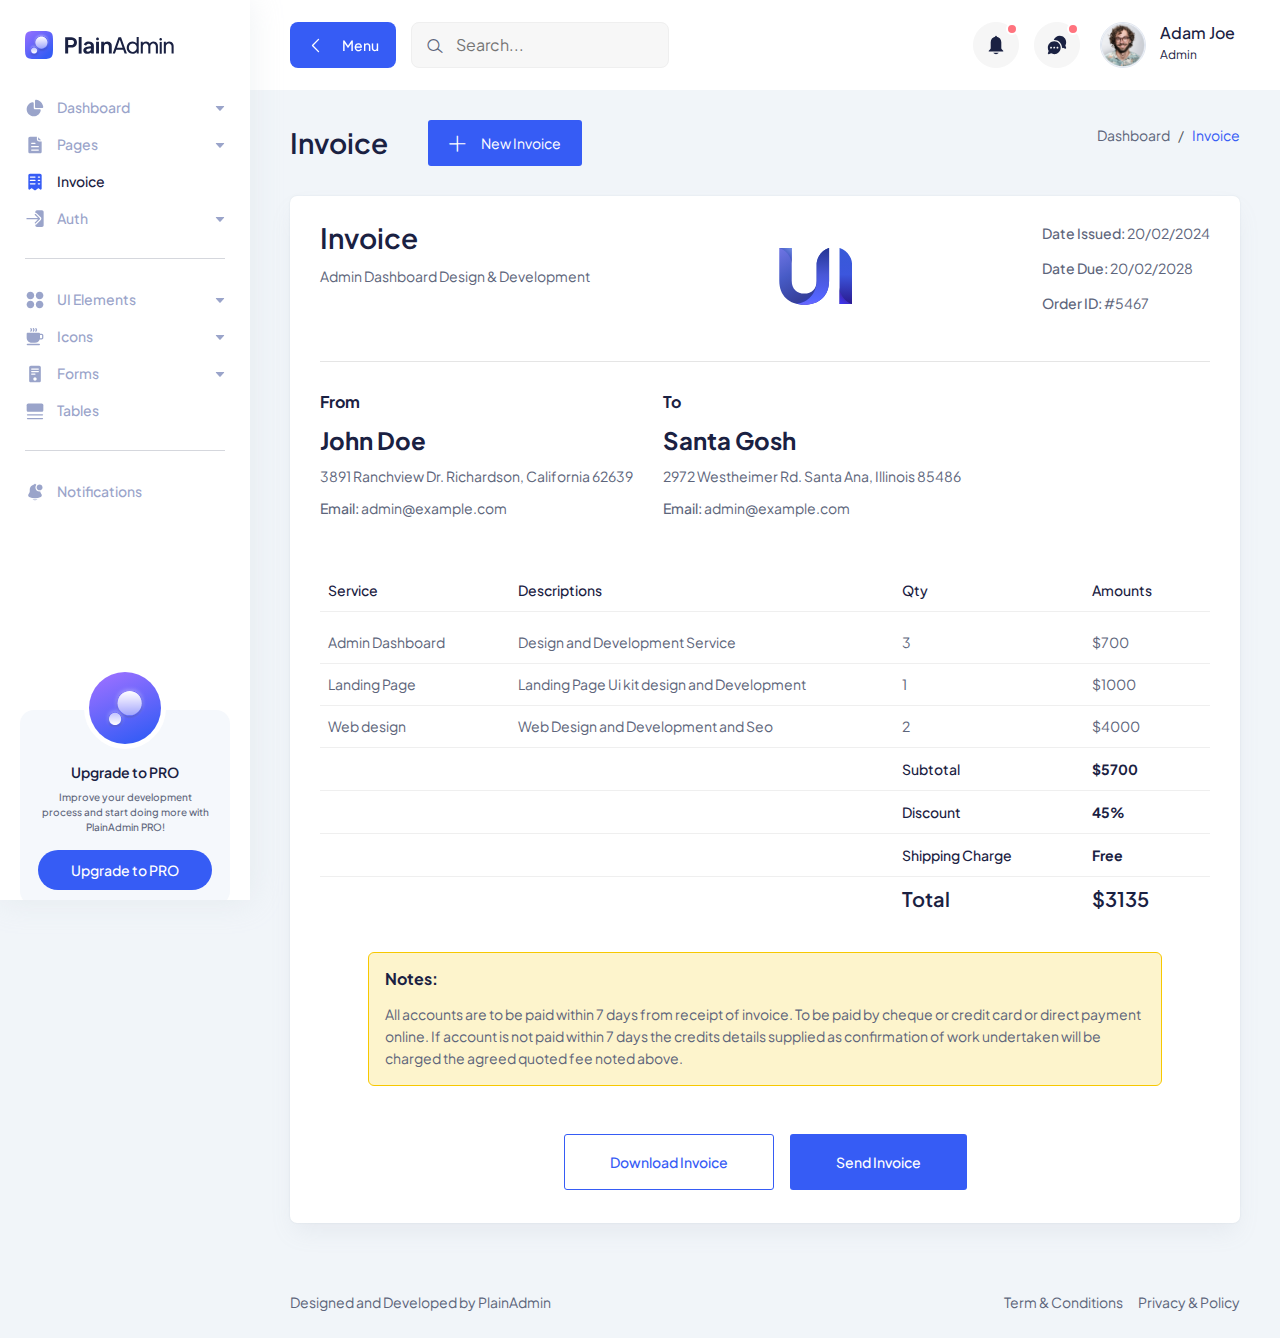
==== inventory.html @ 4f3854a9 "mainMenu" ====
<!DOCTYPE html>
<html lang="en">
  <head>
    <meta charset="UTF-8" />
    <meta http-equiv="X-UA-Compatible" content="IE=edge" />
    <meta name="viewport" content="width=device-width, initial-scale=1.0" />
    <link rel="shortcut icon" href="assets/images/favicon.svg" type="image/x-icon" />
    <title>Inventory</title>

    <!-- ========== All CSS files linkup ========= -->
    <link rel="stylesheet" href="assets/css/bootstrap.min.css" />
    <link rel="stylesheet" href="assets/css/lineicons.css" />
    <link rel="stylesheet" href="assets/css/materialdesignicons.min.css" />
    <link rel="stylesheet" href="assets/css/fullcalendar.css" />
    <link rel="stylesheet" href="assets/css/main.css" />
  </head>
  <body>
    <!-- ======== Preloader =========== -->
    <div id="preloader">
      <div class="spinner"></div>
    </div>
    <!-- ======== Preloader =========== -->

    <!-- ======== sidebar-nav start =========== -->
    <aside class="sidebar-nav-wrapper">
      <div class="navbar-logo">
        <a href="index.html">
          <img src="assets/images/logo/logo.svg" alt="logo" />
        </a>
      </div>
      <nav class="sidebar-nav">
        <ul>
          <li class="nav-item nav-item-has-children">
            <a
              href="#0"
              class="collapsed"
              data-bs-toggle="collapse"
              data-bs-target="#ddmenu_1"
              aria-controls="ddmenu_1"
              aria-expanded="false"
              aria-label="Toggle navigation"
            >
              <span class="icon">
                <svg width="20" height="20" viewBox="0 0 20 20" fill="none" xmlns="http://www.w3.org/2000/svg">
                  <path
                    d="M8.74999 18.3333C12.2376 18.3333 15.1364 15.8128 15.7244 12.4941C15.8448 11.8143 15.2737 11.25 14.5833 11.25H9.99999C9.30966 11.25 8.74999 10.6903 8.74999 10V5.41666C8.74999 4.7263 8.18563 4.15512 7.50586 4.27556C4.18711 4.86357 1.66666 7.76243 1.66666 11.25C1.66666 15.162 4.83797 18.3333 8.74999 18.3333Z" />
                  <path
                    d="M17.0833 10C17.7737 10 18.3432 9.43708 18.2408 8.75433C17.7005 5.14918 14.8508 2.29947 11.2457 1.75912C10.5629 1.6568 10 2.2263 10 2.91665V9.16666C10 9.62691 10.3731 10 10.8333 10H17.0833Z" />
                </svg>
              </span>
              <span class="text">Dashboard</span>
            </a>
            <ul id="ddmenu_1" class="collapse dropdown-nav">
              <li>
                <a href="index.html"> eCommerce </a>
              </li>
            </ul>
          </li>
          <li class="nav-item nav-item-has-children">
            <a
              href="#0"
              class="collapsed"
              data-bs-toggle="collapse"
              data-bs-target="#ddmenu_2"
              aria-controls="ddmenu_2"
              aria-expanded="false"
              aria-label="Toggle navigation"
            >
              <span class="icon">
                <svg width="20" height="20" viewBox="0 0 20 20" fill="none" xmlns="http://www.w3.org/2000/svg">
                  <path
                    d="M11.8097 1.66667C11.8315 1.66667 11.8533 1.6671 11.875 1.66796V4.16667C11.875 5.43232 12.901 6.45834 14.1667 6.45834H16.6654C16.6663 6.48007 16.6667 6.50186 16.6667 6.5237V16.6667C16.6667 17.5872 15.9205 18.3333 15 18.3333H5.00001C4.07954 18.3333 3.33334 17.5872 3.33334 16.6667V3.33334C3.33334 2.41286 4.07954 1.66667 5.00001 1.66667H11.8097ZM6.66668 7.70834C6.3215 7.70834 6.04168 7.98816 6.04168 8.33334C6.04168 8.67851 6.3215 8.95834 6.66668 8.95834H10C10.3452 8.95834 10.625 8.67851 10.625 8.33334C10.625 7.98816 10.3452 7.70834 10 7.70834H6.66668ZM6.04168 11.6667C6.04168 12.0118 6.3215 12.2917 6.66668 12.2917H13.3333C13.6785 12.2917 13.9583 12.0118 13.9583 11.6667C13.9583 11.3215 13.6785 11.0417 13.3333 11.0417H6.66668C6.3215 11.0417 6.04168 11.3215 6.04168 11.6667ZM6.66668 14.375C6.3215 14.375 6.04168 14.6548 6.04168 15C6.04168 15.3452 6.3215 15.625 6.66668 15.625H13.3333C13.6785 15.625 13.9583 15.3452 13.9583 15C13.9583 14.6548 13.6785 14.375 13.3333 14.375H6.66668Z" />
                  <path
                    d="M13.125 2.29167L16.0417 5.20834H14.1667C13.5913 5.20834 13.125 4.74197 13.125 4.16667V2.29167Z" />
                </svg>
              </span>
              <span class="text">Pages</span>
            </a>
            <ul id="ddmenu_2" class="collapse dropdown-nav">
              <li>
                <a href="settings.html"> Settings </a>
              </li>
              <li>
                <a href="blank-page.html"> Blank Page </a>
              </li>
            </ul>
          </li>
          <li class="nav-item active">
            <a href="invoice.html">
              <span class="icon">
                <svg width="20" height="20" viewBox="0 0 20 20" fill="none" xmlns="http://www.w3.org/2000/svg">
                  <path
                    d="M3.33334 3.35442C3.33334 2.4223 4.07954 1.66666 5.00001 1.66666H15C15.9205 1.66666 16.6667 2.4223 16.6667 3.35442V16.8565C16.6667 17.5519 15.8827 17.9489 15.3333 17.5317L13.8333 16.3924C13.537 16.1673 13.1297 16.1673 12.8333 16.3924L10.5 18.1646C10.2037 18.3896 9.79634 18.3896 9.50001 18.1646L7.16668 16.3924C6.87038 16.1673 6.46298 16.1673 6.16668 16.3924L4.66668 17.5317C4.11731 17.9489 3.33334 17.5519 3.33334 16.8565V3.35442ZM4.79168 5.04218C4.79168 5.39173 5.0715 5.6751 5.41668 5.6751H10C10.3452 5.6751 10.625 5.39173 10.625 5.04218C10.625 4.69264 10.3452 4.40927 10 4.40927H5.41668C5.0715 4.40927 4.79168 4.69264 4.79168 5.04218ZM5.41668 7.7848C5.0715 7.7848 4.79168 8.06817 4.79168 8.41774C4.79168 8.76724 5.0715 9.05066 5.41668 9.05066H10C10.3452 9.05066 10.625 8.76724 10.625 8.41774C10.625 8.06817 10.3452 7.7848 10 7.7848H5.41668ZM4.79168 11.7932C4.79168 12.1428 5.0715 12.4262 5.41668 12.4262H10C10.3452 12.4262 10.625 12.1428 10.625 11.7932C10.625 11.4437 10.3452 11.1603 10 11.1603H5.41668C5.0715 11.1603 4.79168 11.4437 4.79168 11.7932ZM13.3333 4.40927C12.9882 4.40927 12.7083 4.69264 12.7083 5.04218C12.7083 5.39173 12.9882 5.6751 13.3333 5.6751H14.5833C14.9285 5.6751 15.2083 5.39173 15.2083 5.04218C15.2083 4.69264 14.9285 4.40927 14.5833 4.40927H13.3333ZM12.7083 8.41774C12.7083 8.76724 12.9882 9.05066 13.3333 9.05066H14.5833C14.9285 9.05066 15.2083 8.76724 15.2083 8.41774C15.2083 8.06817 14.9285 7.7848 14.5833 7.7848H13.3333C12.9882 7.7848 12.7083 8.06817 12.7083 8.41774ZM13.3333 11.1603C12.9882 11.1603 12.7083 11.4437 12.7083 11.7932C12.7083 12.1428 12.9882 12.4262 13.3333 12.4262H14.5833C14.9285 12.4262 15.2083 12.1428 15.2083 11.7932C15.2083 11.4437 14.9285 11.1603 14.5833 11.1603H13.3333Z" />
                </svg>
              </span>
              <span class="text">Invoice</span>
            </a>
          </li>
          <li class="nav-item nav-item-has-children">
            <a
              href="#0"
              class="collapsed"
              data-bs-toggle="collapse"
              data-bs-target="#ddmenu_3"
              aria-controls="ddmenu_3"
              aria-expanded="false"
              aria-label="Toggle navigation"
            >
              <span class="icon">
                <svg width="20" height="20" viewBox="0 0 20 20" fill="none" xmlns="http://www.w3.org/2000/svg">
                  <path
                    d="M14.9211 10.1294C15.1652 9.88534 15.1652 9.48967 14.9211 9.24559L10.7544 5.0789C10.5103 4.83482 10.1147 4.83482 9.87057 5.0789C9.62649 5.32297 9.62649 5.71871 9.87057 5.96278L12.9702 9.06251H1.97916C1.63398 9.06251 1.35416 9.34234 1.35416 9.68751C1.35416 10.0327 1.63398 10.3125 1.97916 10.3125H12.9702L9.87057 13.4123C9.62649 13.6563 9.62649 14.052 9.87057 14.2961C10.1147 14.5402 10.5103 14.5402 10.7544 14.2961L14.9211 10.1294Z" />
                  <path
                    d="M11.6383 15.18L15.805 11.0133C16.5373 10.2811 16.5373 9.09391 15.805 8.36166L11.6383 4.195C11.2722 3.82888 10.7923 3.64582 10.3125 3.64582V3.02082C10.3125 2.10035 11.0587 1.35416 11.9792 1.35416H16.9792C17.8997 1.35416 18.6458 2.10035 18.6458 3.02082V16.3542C18.6458 17.2747 17.8997 18.0208 16.9792 18.0208H11.9792C11.0587 18.0208 10.3125 17.2747 10.3125 16.3542V15.7292C10.7923 15.7292 11.2722 15.5461 11.6383 15.18Z" />
                </svg>
              </span>
              <span class="text">Auth</span>
            </a>
            <ul id="ddmenu_3" class="collapse dropdown-nav">
              <li>
                <a href="signin.html"> Sign In </a>
              </li>
              <li>
                <a href="signup.html"> Sign Up </a>
              </li>
            </ul>
          </li>
          <span class="divider">
            <hr />
          </span>
          <li class="nav-item nav-item-has-children">
            <a
              href="#0"
              class="collapsed"
              data-bs-toggle="collapse"
              data-bs-target="#ddmenu_4"
              aria-controls="ddmenu_4"
              aria-expanded="false"
              aria-label="Toggle navigation"
            >
              <span class="icon">
                <svg width="20" height="20" viewBox="0 0 20 20" fill="none" xmlns="http://www.w3.org/2000/svg">
                  <path
                    d="M1.66666 5.41669C1.66666 3.34562 3.34559 1.66669 5.41666 1.66669C7.48772 1.66669 9.16666 3.34562 9.16666 5.41669C9.16666 7.48775 7.48772 9.16669 5.41666 9.16669C3.34559 9.16669 1.66666 7.48775 1.66666 5.41669Z" />
                  <path
                    d="M1.66666 14.5834C1.66666 12.5123 3.34559 10.8334 5.41666 10.8334C7.48772 10.8334 9.16666 12.5123 9.16666 14.5834C9.16666 16.6545 7.48772 18.3334 5.41666 18.3334C3.34559 18.3334 1.66666 16.6545 1.66666 14.5834Z" />
                  <path
                    d="M10.8333 5.41669C10.8333 3.34562 12.5123 1.66669 14.5833 1.66669C16.6544 1.66669 18.3333 3.34562 18.3333 5.41669C18.3333 7.48775 16.6544 9.16669 14.5833 9.16669C12.5123 9.16669 10.8333 7.48775 10.8333 5.41669Z" />
                  <path
                    d="M10.8333 14.5834C10.8333 12.5123 12.5123 10.8334 14.5833 10.8334C16.6544 10.8334 18.3333 12.5123 18.3333 14.5834C18.3333 16.6545 16.6544 18.3334 14.5833 18.3334C12.5123 18.3334 10.8333 16.6545 10.8333 14.5834Z" />
                </svg>
              </span>
              <span class="text">UI Elements </span>
            </a>
            <ul id="ddmenu_4" class="collapse dropdown-nav">
              <li>
                <a href="alerts.html"> Alerts </a>
              </li>
              <li>
                <a href="buttons.html"> Buttons </a>
              </li>
              <li>
                <a href="cards.html"> Cards </a>
              </li>
              <li>
                <a href="typography.html"> Typography </a>
              </li>
            </ul>
          </li>
          <li class="nav-item nav-item-has-children">
            <a
              href="#0"
              class="collapsed"
              data-bs-toggle="collapse"
              data-bs-target="#ddmenu_55"
              aria-controls="ddmenu_55"
              aria-expanded="false"
              aria-label="Toggle navigation"
            >
              <span class="icon">
                <svg width="20" height="20" viewBox="0 0 20 20" fill="none" xmlns="http://www.w3.org/2000/svg">
                  <path
                    d="M5.48663 1.1466C5.77383 0.955131 6.16188 1.03274 6.35335 1.31994L6.87852 2.10769C7.20508 2.59755 7.20508 3.23571 6.87852 3.72556L6.35335 4.51331C6.16188 4.80052 5.77383 4.87813 5.48663 4.68666C5.19943 4.49519 5.12182 4.10715 5.31328 3.81994L5.83845 3.03219C5.88511 2.96221 5.88511 2.87105 5.83845 2.80106L5.31328 2.01331C5.12182 1.72611 5.19943 1.33806 5.48663 1.1466Z" />
                  <path
                    d="M2.49999 5.83331C2.03976 5.83331 1.66666 6.2064 1.66666 6.66665V10.8333C1.66666 13.5948 3.90523 15.8333 6.66666 15.8333H9.99999C12.1856 15.8333 14.0436 14.431 14.7235 12.4772C14.8134 12.4922 14.9058 12.5 15 12.5H16.6667C17.5872 12.5 18.3333 11.7538 18.3333 10.8333V8.33331C18.3333 7.41284 17.5872 6.66665 16.6667 6.66665H15C15 6.2064 14.6269 5.83331 14.1667 5.83331H2.49999ZM14.9829 11.2496C14.9942 11.1123 15 10.9735 15 10.8333V7.91665H16.6667C16.8967 7.91665 17.0833 8.10319 17.0833 8.33331V10.8333C17.0833 11.0634 16.8967 11.25 16.6667 11.25H15L14.9898 11.2498L14.9829 11.2496Z" />
                  <path
                    d="M8.85332 1.31994C8.6619 1.03274 8.27383 0.955131 7.98663 1.1466C7.69943 1.33806 7.62182 1.72611 7.81328 2.01331L8.33848 2.80106C8.38507 2.87105 8.38507 2.96221 8.33848 3.03219L7.81328 3.81994C7.62182 4.10715 7.69943 4.49519 7.98663 4.68666C8.27383 4.87813 8.6619 4.80052 8.85332 4.51331L9.37848 3.72556C9.70507 3.23571 9.70507 2.59755 9.37848 2.10769L8.85332 1.31994Z" />
                  <path
                    d="M10.4867 1.1466C10.7738 0.955131 11.1619 1.03274 11.3533 1.31994L11.8785 2.10769C12.2051 2.59755 12.2051 3.23571 11.8785 3.72556L11.3533 4.51331C11.1619 4.80052 10.7738 4.87813 10.4867 4.68666C10.1994 4.49519 10.1218 4.10715 10.3133 3.81994L10.8385 3.03219C10.8851 2.96221 10.8851 2.87105 10.8385 2.80106L10.3133 2.01331C10.1218 1.72611 10.1994 1.33806 10.4867 1.1466Z" />
                  <path
                    d="M2.49999 16.6667C2.03976 16.6667 1.66666 17.0398 1.66666 17.5C1.66666 17.9602 2.03976 18.3334 2.49999 18.3334H14.1667C14.6269 18.3334 15 17.9602 15 17.5C15 17.0398 14.6269 16.6667 14.1667 16.6667H2.49999Z" />
                </svg>
              </span>
              <span class="text">Icons</span>
            </a>
            <ul id="ddmenu_55" class="collapse dropdown-nav">
              <li>
                <a href="icons.html"> LineIcons </a>
              </li>
              <li>
                <a href="mdi-icons.html"> MDI Icons </a>
              </li>
            </ul>
          </li>
          <li class="nav-item nav-item-has-children">
            <a
              href="#0"
              class="collapsed"
              data-bs-toggle="collapse"
              data-bs-target="#ddmenu_5"
              aria-controls="ddmenu_5"
              aria-expanded="false"
              aria-label="Toggle navigation"
            >
              <span class="icon">
                <svg width="20" height="20" viewBox="0 0 20 20" fill="none" xmlns="http://www.w3.org/2000/svg">
                  <path
                    d="M4.16666 3.33335C4.16666 2.41288 4.91285 1.66669 5.83332 1.66669H14.1667C15.0872 1.66669 15.8333 2.41288 15.8333 3.33335V16.6667C15.8333 17.5872 15.0872 18.3334 14.1667 18.3334H5.83332C4.91285 18.3334 4.16666 17.5872 4.16666 16.6667V3.33335ZM6.04166 5.00002C6.04166 5.3452 6.32148 5.62502 6.66666 5.62502H13.3333C13.6785 5.62502 13.9583 5.3452 13.9583 5.00002C13.9583 4.65485 13.6785 4.37502 13.3333 4.37502H6.66666C6.32148 4.37502 6.04166 4.65485 6.04166 5.00002ZM6.66666 6.87502C6.32148 6.87502 6.04166 7.15485 6.04166 7.50002C6.04166 7.8452 6.32148 8.12502 6.66666 8.12502H13.3333C13.6785 8.12502 13.9583 7.8452 13.9583 7.50002C13.9583 7.15485 13.6785 6.87502 13.3333 6.87502H6.66666ZM6.04166 10C6.04166 10.3452 6.32148 10.625 6.66666 10.625H9.99999C10.3452 10.625 10.625 10.3452 10.625 10C10.625 9.65485 10.3452 9.37502 9.99999 9.37502H6.66666C6.32148 9.37502 6.04166 9.65485 6.04166 10ZM9.99999 16.6667C10.9205 16.6667 11.6667 15.9205 11.6667 15C11.6667 14.0795 10.9205 13.3334 9.99999 13.3334C9.07949 13.3334 8.33332 14.0795 8.33332 15C8.33332 15.9205 9.07949 16.6667 9.99999 16.6667Z" />
                </svg>
              </span>
              <span class="text"> Forms </span>
            </a>
            <ul id="ddmenu_5" class="collapse dropdown-nav">
              <li>
                <a href="form-elements.html"> Form Elements </a>
              </li>
            </ul>
          </li>
          <li class="nav-item">
            <a href="tables.html">
              <span class="icon">
                <svg width="20" height="20" viewBox="0 0 20 20" fill="none" xmlns="http://www.w3.org/2000/svg">
                  <path
                    d="M1.66666 4.16667C1.66666 3.24619 2.41285 2.5 3.33332 2.5H16.6667C17.5872 2.5 18.3333 3.24619 18.3333 4.16667V9.16667C18.3333 10.0872 17.5872 10.8333 16.6667 10.8333H3.33332C2.41285 10.8333 1.66666 10.0872 1.66666 9.16667V4.16667Z" />
                  <path
                    d="M1.875 13.75C1.875 13.4048 2.15483 13.125 2.5 13.125H17.5C17.8452 13.125 18.125 13.4048 18.125 13.75C18.125 14.0952 17.8452 14.375 17.5 14.375H2.5C2.15483 14.375 1.875 14.0952 1.875 13.75Z" />
                  <path
                    d="M2.5 16.875C2.15483 16.875 1.875 17.1548 1.875 17.5C1.875 17.8452 2.15483 18.125 2.5 18.125H17.5C17.8452 18.125 18.125 17.8452 18.125 17.5C18.125 17.1548 17.8452 16.875 17.5 16.875H2.5Z" />
                </svg>
              </span>
              <span class="text">Tables</span>
            </a>
          </li>
          <span class="divider"><hr /></span>

          <li class="nav-item">
            <a href="notification.html">
              <span class="icon">
                <svg width="20" height="20" viewBox="0 0 20 20" fill="none" xmlns="http://www.w3.org/2000/svg">
                  <path
                    d="M10.8333 2.50008C10.8333 2.03984 10.4602 1.66675 9.99999 1.66675C9.53975 1.66675 9.16666 2.03984 9.16666 2.50008C9.16666 2.96032 9.53975 3.33341 9.99999 3.33341C10.4602 3.33341 10.8333 2.96032 10.8333 2.50008Z" />
                  <path
                    d="M17.5 5.41673C17.5 7.02756 16.1942 8.33339 14.5833 8.33339C12.9725 8.33339 11.6667 7.02756 11.6667 5.41673C11.6667 3.80589 12.9725 2.50006 14.5833 2.50006C16.1942 2.50006 17.5 3.80589 17.5 5.41673Z" />
                  <path
                    d="M11.4272 2.69637C10.9734 2.56848 10.4947 2.50006 10 2.50006C7.10054 2.50006 4.75003 4.85057 4.75003 7.75006V9.20873C4.75003 9.72814 4.62082 10.2393 4.37404 10.6963L3.36705 12.5611C2.89938 13.4272 3.26806 14.5081 4.16749 14.9078C7.88074 16.5581 12.1193 16.5581 15.8326 14.9078C16.732 14.5081 17.1007 13.4272 16.633 12.5611L15.626 10.6963C15.43 10.3333 15.3081 9.93606 15.2663 9.52773C15.0441 9.56431 14.8159 9.58339 14.5833 9.58339C12.2822 9.58339 10.4167 7.71791 10.4167 5.41673C10.4167 4.37705 10.7975 3.42631 11.4272 2.69637Z" />
                  <path
                    d="M7.48901 17.1925C8.10004 17.8918 8.99841 18.3335 10 18.3335C11.0016 18.3335 11.9 17.8918 12.511 17.1925C10.8482 17.4634 9.15183 17.4634 7.48901 17.1925Z" />
                </svg>
              </span>
              <span class="text">Notifications</span>
            </a>
          </li>
        </ul>
      </nav>
      <div class="promo-box">
        <div class="promo-icon">
          <img class="mx-auto" src="./assets/images/logo/logo-icon-big.svg" alt="Logo">
        </div>
        <h3>Upgrade to PRO</h3>
        <p>Improve your development process and start doing more with PlainAdmin PRO!</p>
        <a href="https://plainadmin.com/pro" target="_blank" rel="nofollow" class="main-btn primary-btn btn-hover">
          Upgrade to PRO
        </a>
      </div>
    </aside>
    <div class="overlay"></div>
    <!-- ======== sidebar-nav end =========== -->

    <!-- ======== main-wrapper start =========== -->
    <main class="main-wrapper">
      <!-- ========== header start ========== -->
      <header class="header">
        <div class="container-fluid">
          <div class="row">
            <div class="col-lg-5 col-md-5 col-6">
              <div class="header-left d-flex align-items-center">
                <div class="menu-toggle-btn mr-15">
                  <button id="menu-toggle" class="main-btn primary-btn btn-hover">
                    <i class="lni lni-chevron-left me-2"></i> Menu
                  </button>
                </div>
                <div class="header-search d-none d-md-flex">
                  <form action="#">
                    <input type="text" placeholder="Search..." />
                    <button><i class="lni lni-search-alt"></i></button>
                  </form>
                </div>
              </div>
            </div>
            <div class="col-lg-7 col-md-7 col-6">
              <div class="header-right">
                <!-- notification start -->
                <div class="notification-box ml-15 d-none d-md-flex">
                  <button class="dropdown-toggle" type="button" id="notification" data-bs-toggle="dropdown"
                    aria-expanded="false">
                    <svg width="22" height="22" viewBox="0 0 22 22" fill="none" xmlns="http://www.w3.org/2000/svg">
                      <path
                        d="M11 20.1667C9.88317 20.1667 8.88718 19.63 8.23901 18.7917H13.761C13.113 19.63 12.1169 20.1667 11 20.1667Z"
                        fill="" />
                      <path
                        d="M10.1157 2.74999C10.1157 2.24374 10.5117 1.83333 11 1.83333C11.4883 1.83333 11.8842 2.24374 11.8842 2.74999V2.82604C14.3932 3.26245 16.3051 5.52474 16.3051 8.24999V14.287C16.3051 14.5301 16.3982 14.7633 16.564 14.9352L18.2029 16.6342C18.4814 16.9229 18.2842 17.4167 17.8903 17.4167H4.10961C3.71574 17.4167 3.5185 16.9229 3.797 16.6342L5.43589 14.9352C5.6017 14.7633 5.69485 14.5301 5.69485 14.287V8.24999C5.69485 5.52474 7.60672 3.26245 10.1157 2.82604V2.74999Z"
                        fill="" />
                    </svg>
                    <span></span>
                  </button>
                  <ul class="dropdown-menu dropdown-menu-end" aria-labelledby="notification">
                    <li>
                      <a href="#0">
                        <div class="image">
                          <img src="assets/images/lead/lead-6.png" alt="" />
                        </div>
                        <div class="content">
                          <h6>
                            John Doe
                            <span class="text-regular">
                              comment on a product.
                            </span>
                          </h6>
                          <p>
                            Lorem ipsum dolor sit amet, consect etur adipiscing
                            elit Vivamus tortor.
                          </p>
                          <span>10 mins ago</span>
                        </div>
                      </a>
                    </li>
                    <li>
                      <a href="#0">
                        <div class="image">
                          <img src="assets/images/lead/lead-1.png" alt="" />
                        </div>
                        <div class="content">
                          <h6>
                            Jonathon
                            <span class="text-regular">
                              like on a product.
                            </span>
                          </h6>
                          <p>
                            Lorem ipsum dolor sit amet, consect etur adipiscing
                            elit Vivamus tortor.
                          </p>
                          <span>10 mins ago</span>
                        </div>
                      </a>
                    </li>
                  </ul>
                </div>
                <!-- notification end -->
                <!-- message start -->
                <div class="header-message-box ml-15 d-none d-md-flex">
                  <button class="dropdown-toggle" type="button" id="message" data-bs-toggle="dropdown"
                    aria-expanded="false">
                    <svg width="22" height="22" viewBox="0 0 22 22" fill="none" xmlns="http://www.w3.org/2000/svg">
                      <path
                        d="M7.74866 5.97421C7.91444 5.96367 8.08162 5.95833 8.25005 5.95833C12.5532 5.95833 16.0417 9.4468 16.0417 13.75C16.0417 13.9184 16.0364 14.0856 16.0259 14.2514C16.3246 14.138 16.6127 14.003 16.8883 13.8482L19.2306 14.629C19.7858 14.8141 20.3141 14.2858 20.129 13.7306L19.3482 11.3882C19.8694 10.4604 20.1667 9.38996 20.1667 8.25C20.1667 4.70617 17.2939 1.83333 13.75 1.83333C11.0077 1.83333 8.66702 3.55376 7.74866 5.97421Z"
                        fill="" />
                      <path
                        d="M14.6667 13.75C14.6667 17.2938 11.7939 20.1667 8.25004 20.1667C7.11011 20.1667 6.03962 19.8694 5.11182 19.3482L2.76946 20.129C2.21421 20.3141 1.68597 19.7858 1.87105 19.2306L2.65184 16.8882C2.13062 15.9604 1.83338 14.89 1.83338 13.75C1.83338 10.2062 4.70622 7.33333 8.25004 7.33333C11.7939 7.33333 14.6667 10.2062 14.6667 13.75ZM5.95838 13.75C5.95838 13.2437 5.54797 12.8333 5.04171 12.8333C4.53545 12.8333 4.12504 13.2437 4.12504 13.75C4.12504 14.2563 4.53545 14.6667 5.04171 14.6667C5.54797 14.6667 5.95838 14.2563 5.95838 13.75ZM9.16671 13.75C9.16671 13.2437 8.7563 12.8333 8.25004 12.8333C7.74379 12.8333 7.33338 13.2437 7.33338 13.75C7.33338 14.2563 7.74379 14.6667 8.25004 14.6667C8.7563 14.6667 9.16671 14.2563 9.16671 13.75ZM11.4584 14.6667C11.9647 14.6667 12.375 14.2563 12.375 13.75C12.375 13.2437 11.9647 12.8333 11.4584 12.8333C10.9521 12.8333 10.5417 13.2437 10.5417 13.75C10.5417 14.2563 10.9521 14.6667 11.4584 14.6667Z"
                        fill="" />
                    </svg>
                    <span></span>
                  </button>
                  <ul class="dropdown-menu dropdown-menu-end" aria-labelledby="message">
                    <li>
                      <a href="#0">
                        <div class="image">
                          <img src="assets/images/lead/lead-5.png" alt="" />
                        </div>
                        <div class="content">
                          <h6>Jacob Jones</h6>
                          <p>Hey!I can across your profile and ...</p>
                          <span>10 mins ago</span>
                        </div>
                      </a>
                    </li>
                    <li>
                      <a href="#0">
                        <div class="image">
                          <img src="assets/images/lead/lead-3.png" alt="" />
                        </div>
                        <div class="content">
                          <h6>John Doe</h6>
                          <p>Would you mind please checking out</p>
                          <span>12 mins ago</span>
                        </div>
                      </a>
                    </li>
                    <li>
                      <a href="#0">
                        <div class="image">
                          <img src="assets/images/lead/lead-2.png" alt="" />
                        </div>
                        <div class="content">
                          <h6>Anee Lee</h6>
                          <p>Hey! are you available for freelance?</p>
                          <span>1h ago</span>
                        </div>
                      </a>
                    </li>
                  </ul>
                </div>
                <!-- message end -->
                <!-- profile start -->
                <div class="profile-box ml-15">
                  <button class="dropdown-toggle bg-transparent border-0" type="button" id="profile"
                    data-bs-toggle="dropdown" aria-expanded="false">
                    <div class="profile-info">
                      <div class="info">
                        <div class="image">
                          <img src="assets/images/profile/profile-image.png" alt="" />
                        </div>
                        <div>
                          <h6 class="fw-500">Adam Joe</h6>
                          <p>Admin</p>
                        </div>
                      </div>
                    </div>
                  </button>
                  <ul class="dropdown-menu dropdown-menu-end" aria-labelledby="profile">
                    <li>
                      <div class="author-info flex items-center !p-1">
                        <div class="image">
                          <img src="assets/images/profile/profile-image.png" alt="image">
                        </div>
                        <div class="content">
                          <h4 class="text-sm">Adam Joe</h4>
                          <a class="text-black/40 dark:text-white/40 hover:text-black dark:hover:text-white text-xs"
                            href="#">Email@gmail.com</a>
                        </div>
                      </div>
                    </li>
                    <li class="divider"></li>
                    <li>
                      <a href="#0">
                        <i class="lni lni-user"></i> View Profile
                      </a>
                    </li>
                    <li>
                      <a href="#0">
                        <i class="lni lni-alarm"></i> Notifications
                      </a>
                    </li>
                    <li>
                      <a href="#0"> <i class="lni lni-inbox"></i> Messages </a>
                    </li>
                    <li>
                      <a href="#0"> <i class="lni lni-cog"></i> Settings </a>
                    </li>
                    <li class="divider"></li>
                    <li>
                      <a href="#0"> <i class="lni lni-exit"></i> Sign Out </a>
                    </li>
                  </ul>
                </div>
                <!-- profile end -->
              </div>
            </div>
          </div>
        </div>
      </header>
      <!-- ========== header end ========== -->

      <!-- ========== section start ========== -->
      <section>
        <div class="container-fluid">
          <!-- ========== title-wrapper start ========== -->
          <div class="title-wrapper pt-30">
            <div class="row align-items-center">
              <div class="col-md-6">
                <div class="title d-flex align-items-center flex-wrap">
                  <h2 class="mr-40">Invoice</h2>
                  <a href="#0" class="main-btn primary-btn btn-hover btn-sm">
                    <i class="lni lni-plus mr-5"></i> New Invoice</a>
                </div>
              </div>
              <!-- end col -->
              <div class="col-md-6">
                <div class="breadcrumb-wrapper">
                  <nav aria-label="breadcrumb">
                    <ol class="breadcrumb">
                      <li class="breadcrumb-item">
                        <a href="#0">Dashboard</a>
                      </li>
                      <li class="breadcrumb-item active" aria-current="page">
                        Invoice
                      </li>
                    </ol>
                  </nav>
                </div>
              </div>
              <!-- end col -->
            </div>
            <!-- end row -->
          </div>
          <!-- ========== title-wrapper end ========== -->

          <!-- Invoice Wrapper Start -->
          <div class="invoice-wrapper">
            <div class="row">
              <div class="col-12">
                <div class="invoice-card card-style mb-30">
                  <div class="invoice-header">
                    <div class="invoice-for">
                      <h2 class="mb-10">Invoice</h2>
                      <p class="text-sm">
                        Admin Dashboard Design & Development
                      </p>
                    </div>
                    <div class="invoice-logo">
                      <img src="assets/images/invoice/uideck-logo.svg" alt="" />
                    </div>
                    <div class="invoice-date">
                      <p><span>Date Issued:</span> 20/02/2024</p>
                      <p><span>Date Due:</span> 20/02/2028</p>
                      <p><span>Order ID:</span> #5467</p>
                    </div>
                  </div>
                  <div class="invoice-address">
                    <div class="address-item">
                      <h5 class="text-bold">From</h5>
                      <h1>John Doe</h1>
                      <p class="text-sm">
                        3891 Ranchview Dr. Richardson, California 62639
                      </p>
                      <p class="text-sm">
                        <span class="text-medium">Email:</span>
                        admin@example.com
                      </p>
                    </div>
                    <div class="address-item">
                      <h5 class="text-bold">To</h5>
                      <h1>Santa Gosh</h1>
                      <p class="text-sm">
                        2972 Westheimer Rd. Santa Ana, Illinois 85486
                      </p>
                      <p class="text-sm">
                        <span class="text-medium">Email:</span>
                        admin@example.com
                      </p>
                    </div>
                  </div>
                  <div class="table-responsive">
                    <table class="invoice-table table">
                      <thead>
                        <tr>
                          <th class="service">
                            <h6 class="text-sm text-medium">Service</h6>
                          </th>
                          <th class="desc">
                            <h6 class="text-sm text-medium">Descriptions</h6>
                          </th>
                          <th class="qty">
                            <h6 class="text-sm text-medium">Qty</h6>
                          </th>
                          <th class="amount">
                            <h6 class="text-sm text-medium">Amounts</h6>
                          </th>
                        </tr>
                      </thead>
                      <tbody>
                        <tr>
                          <td>
                            <p class="text-sm">Admin Dashboard</p>
                          </td>
                          <td>
                            <p class="text-sm">
                              Design and Development Service
                            </p>
                          </td>
                          <td>
                            <p class="text-sm">3</p>
                          </td>
                          <td>
                            <p class="text-sm">$700</p>
                          </td>
                        </tr>
                        <tr>
                          <td>
                            <p class="text-sm">Landing Page</p>
                          </td>
                          <td>
                            <p class="text-sm">
                              Landing Page Ui kit design and Development
                            </p>
                          </td>
                          <td>
                            <p class="text-sm">1</p>
                          </td>
                          <td>
                            <p class="text-sm">$1000</p>
                          </td>
                        </tr>
                        <tr>
                          <td>
                            <p class="text-sm">Web design</p>
                          </td>
                          <td>
                            <p class="text-sm">
                              Web Design and Development and Seo
                            </p>
                          </td>
                          <td>
                            <p class="text-sm">2</p>
                          </td>
                          <td>
                            <p class="text-sm">$4000</p>
                          </td>
                        </tr>
                        <tr>
                          <td></td>
                          <td></td>
                          <td>
                            <h6 class="text-sm text-medium">Subtotal</h6>
                          </td>
                          <td>
                            <h6 class="text-sm text-bold">$5700</h6>
                          </td>
                        </tr>
                        <tr>
                          <td></td>
                          <td></td>
                          <td>
                            <h6 class="text-sm text-medium">Discount</h6>
                          </td>
                          <td>
                            <h6 class="text-sm text-bold">45%</h6>
                          </td>
                        </tr>
                        <tr>
                          <td></td>
                          <td></td>
                          <td>
                            <h6 class="text-sm text-medium">Shipping Charge</h6>
                          </td>
                          <td>
                            <h6 class="text-sm text-bold">Free</h6>
                          </td>
                        </tr>
                        <tr>
                          <td></td>
                          <td></td>
                          <td>
                            <h4>Total</h4>
                          </td>
                          <td>
                            <h4>$3135</h4>
                          </td>
                        </tr>
                      </tbody>
                    </table>
                  </div>
                  <div class="note-wrapper warning-alert py-4 px-sm-3 px-lg-5">
                    <div class="alert">
                      <h5 class="text-bold mb-15">Notes:</h5>
                      <p class="text-sm text-gray">
                        All accounts are to be paid within 7 days from receipt
                        of invoice. To be paid by cheque or credit card or
                        direct payment online. If account is not paid within 7
                        days the credits details supplied as confirmation of
                        work undertaken will be charged the agreed quoted fee
                        noted above.
                      </p>
                    </div>
                  </div>
                  <div class="invoice-action">
                    <ul class="d-flex flex-wrap align-items-center justify-content-center">
                      <li class="m-2">
                        <a href="#0" class="main-btn primary-btn-outline btn-hover">
                          Download Invoice
                        </a>
                      </li>
                      <li class="m-2">
                        <a href="#0" class="main-btn primary-btn btn-hover">
                          Send Invoice
                        </a>
                      </li>
                    </ul>
                  </div>
                </div>
                <!-- End Card -->
              </div>
              <!-- ENd Col -->
            </div>
            <!-- End Row -->
          </div>
          <!-- Invoice Wrapper End -->
        </div>
        <!-- end container -->
      </section>
      <!-- ========== section end ========== -->

      <!-- ========== footer start =========== -->
      <footer class="footer">
        <div class="container-fluid">
          <div class="row">
            <div class="col-md-6 order-last order-md-first">
              <div class="copyright text-center text-md-start">
                <p class="text-sm">
                  Designed and Developed by
                  <a href="https://plainadmin.com" rel="nofollow" target="_blank">
                    PlainAdmin
                  </a>
                </p>
              </div>
            </div>
            <!-- end col-->
            <div class="col-md-6">
              <div class="terms d-flex justify-content-center justify-content-md-end">
                <a href="#0" class="text-sm">Term & Conditions</a>
                <a href="#0" class="text-sm ml-15">Privacy & Policy</a>
              </div>
            </div>
          </div>
          <!-- end row -->
        </div>
        <!-- end container -->
      </footer>
      <!-- ========== footer end =========== -->
    </main>
    <!-- ======== main-wrapper end =========== -->

    <!-- ========= All Javascript files linkup ======== -->
    <script src="assets/js/bootstrap.bundle.min.js"></script>
    <script src="assets/js/Chart.min.js"></script>
    <script src="assets/js/dynamic-pie-chart.js"></script>
    <script src="assets/js/moment.min.js"></script>
    <script src="assets/js/fullcalendar.js"></script>
    <script src="assets/js/jvectormap.min.js"></script>
    <script src="assets/js/world-merc.js"></script>
    <script src="assets/js/polyfill.js"></script>
    <script src="assets/js/main.js"></script>
  </body>
</html>
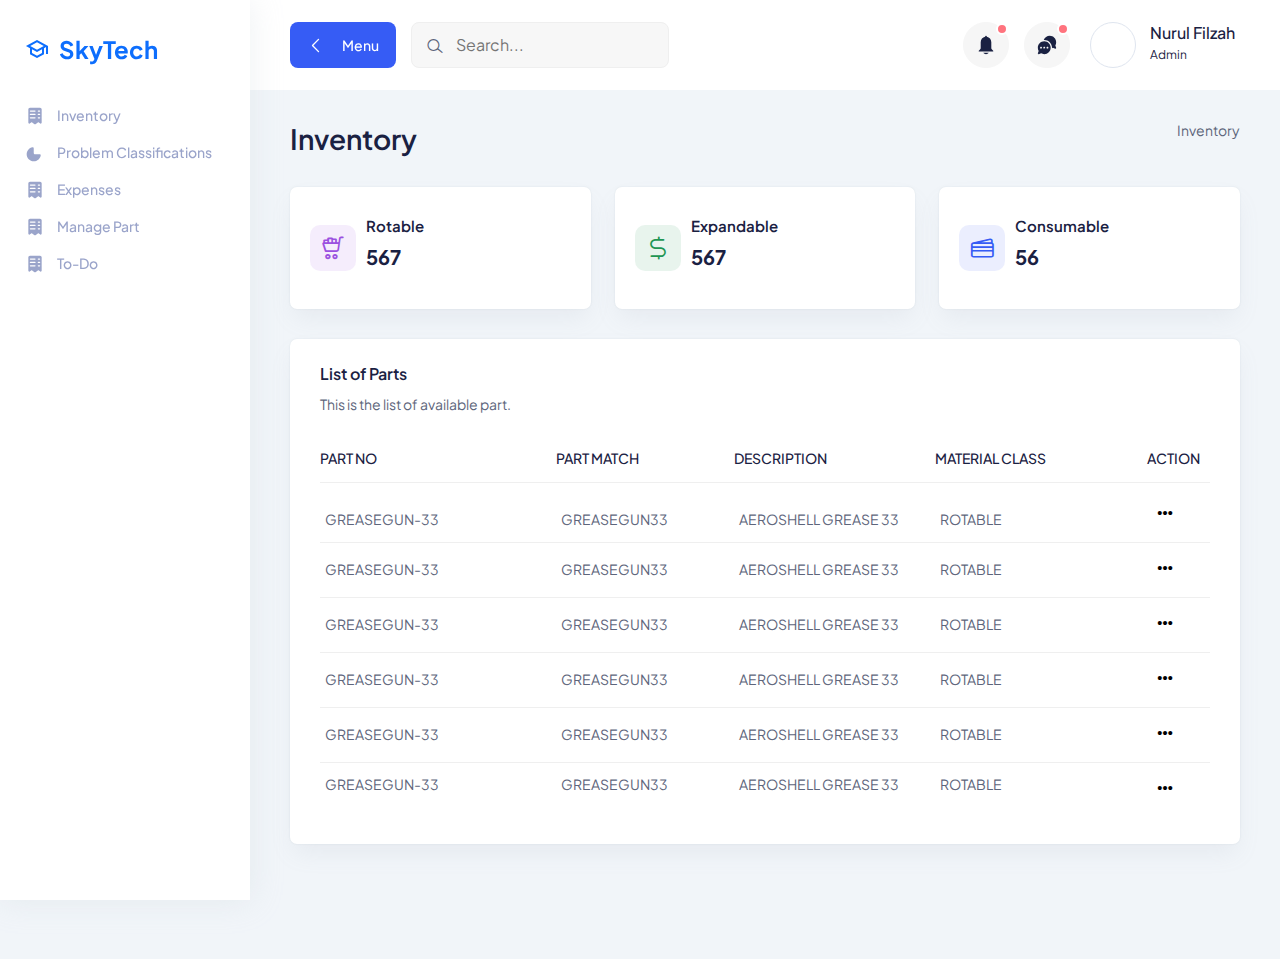
==== commit ed32b124: "first_phase" ====
--- a/inventory.html
+++ b/inventory.html
@@ -5,14 +5,17 @@
     <meta http-equiv="X-UA-Compatible" content="IE=edge" />
     <meta name="viewport" content="width=device-width, initial-scale=1.0" />
     <link rel="shortcut icon" href="assets/images/favicon.svg" type="image/x-icon" />
-    <title>Inventory</title>
+    <title>SkyTech</title>
 
     <!-- ========== All CSS files linkup ========= -->
     <link rel="stylesheet" href="assets/css/bootstrap.min.css" />
-    <link rel="stylesheet" href="assets/css/lineicons.css" />
-    <link rel="stylesheet" href="assets/css/materialdesignicons.min.css" />
+    <link rel="stylesheet" href="assets/css/lineicons.css" rel="stylesheet" type="text/css" />
+    <link rel="stylesheet" href="assets/css/materialdesignicons.min.css" rel="stylesheet" type="text/css" />
+    <link rel="stylesheet" href="assets/css/fullcalendar.css" />
     <link rel="stylesheet" href="assets/css/fullcalendar.css" />
     <link rel="stylesheet" href="assets/css/main.css" />
+    <!-- Material Icons -->
+    <link href="https://fonts.googleapis.com/icon?family=Material+Icons+Outlined" rel="stylesheet">
   </head>
   <body>
     <!-- ======== Preloader =========== -->
@@ -21,260 +24,95 @@
     </div>
     <!-- ======== Preloader =========== -->
 
-    <!-- ======== sidebar-nav start =========== -->
-    <aside class="sidebar-nav-wrapper">
-      <div class="navbar-logo">
-        <a href="index.html">
-          <img src="assets/images/logo/logo.svg" alt="logo" />
+  <!-- ======== sidebar-nav start =========== -->
+ <aside class="sidebar-nav-wrapper">
+  <div class="navbar-logo">
+    <a href="inventory.html">
+      <div class="logo-container">
+        <span class="material-icons-outlined large-icon">school </span>
+        <span class="large-text bold-text"> SkyTech</span>
+      </div>          
+    </a>
+  </div>
+  <nav class="sidebar-nav">    
+    <ul>
+      <!-- Inventory Starts -->
+      <li class="nav-item">
+        <a href="inventory.html">
+          <span class="icon">
+            <svg width="20" height="20" viewBox="0 0 20 20" fill="none" xmlns="http://www.w3.org/2000/svg">
+              <path
+                d="M3.33334 3.35442C3.33334 2.4223 4.07954 1.66666 5.00001 1.66666H15C15.9205 1.66666 16.6667 2.4223 16.6667 3.35442V16.8565C16.6667 17.5519 15.8827 17.9489 15.3333 17.5317L13.8333 16.3924C13.537 16.1673 13.1297 16.1673 12.8333 16.3924L10.5 18.1646C10.2037 18.3896 9.79634 18.3896 9.50001 18.1646L7.16668 16.3924C6.87038 16.1673 6.46298 16.1673 6.16668 16.3924L4.66668 17.5317C4.11731 17.9489 3.33334 17.5519 3.33334 16.8565V3.35442ZM4.79168 5.04218C4.79168 5.39173 5.0715 5.6751 5.41668 5.6751H10C10.3452 5.6751 10.625 5.39173 10.625 5.04218C10.625 4.69264 10.3452 4.40927 10 4.40927H5.41668C5.0715 4.40927 4.79168 4.69264 4.79168 5.04218ZM5.41668 7.7848C5.0715 7.7848 4.79168 8.06817 4.79168 8.41774C4.79168 8.76724 5.0715 9.05066 5.41668 9.05066H10C10.3452 9.05066 10.625 8.76724 10.625 8.41774C10.625 8.06817 10.3452 7.7848 10 7.7848H5.41668ZM4.79168 11.7932C4.79168 12.1428 5.0715 12.4262 5.41668 12.4262H10C10.3452 12.4262 10.625 12.1428 10.625 11.7932C10.625 11.4437 10.3452 11.1603 10 11.1603H5.41668C5.0715 11.1603 4.79168 11.4437 4.79168 11.7932ZM13.3333 4.40927C12.9882 4.40927 12.7083 4.69264 12.7083 5.04218C12.7083 5.39173 12.9882 5.6751 13.3333 5.6751H14.5833C14.9285 5.6751 15.2083 5.39173 15.2083 5.04218C15.2083 4.69264 14.9285 4.40927 14.5833 4.40927H13.3333ZM12.7083 8.41774C12.7083 8.76724 12.9882 9.05066 13.3333 9.05066H14.5833C14.9285 9.05066 15.2083 8.76724 15.2083 8.41774C15.2083 8.06817 14.9285 7.7848 14.5833 7.7848H13.3333C12.9882 7.7848 12.7083 8.06817 12.7083 8.41774ZM13.3333 11.1603C12.9882 11.1603 12.7083 11.4437 12.7083 11.7932C12.7083 12.1428 12.9882 12.4262 13.3333 12.4262H14.5833C14.9285 12.4262 15.2083 12.1428 15.2083 11.7932C15.2083 11.4437 14.9285 11.1603 14.5833 11.1603H13.3333Z" />
+            </svg>
+          </span>
+          <span class="text">Inventory</span>
         </a>
-      </div>
-      <nav class="sidebar-nav">
-        <ul>
-          <li class="nav-item nav-item-has-children">
-            <a
-              href="#0"
-              class="collapsed"
-              data-bs-toggle="collapse"
-              data-bs-target="#ddmenu_1"
-              aria-controls="ddmenu_1"
-              aria-expanded="false"
-              aria-label="Toggle navigation"
-            >
-              <span class="icon">
-                <svg width="20" height="20" viewBox="0 0 20 20" fill="none" xmlns="http://www.w3.org/2000/svg">
-                  <path
-                    d="M8.74999 18.3333C12.2376 18.3333 15.1364 15.8128 15.7244 12.4941C15.8448 11.8143 15.2737 11.25 14.5833 11.25H9.99999C9.30966 11.25 8.74999 10.6903 8.74999 10V5.41666C8.74999 4.7263 8.18563 4.15512 7.50586 4.27556C4.18711 4.86357 1.66666 7.76243 1.66666 11.25C1.66666 15.162 4.83797 18.3333 8.74999 18.3333Z" />
-                  <path
-                    d="M17.0833 10C17.7737 10 18.3432 9.43708 18.2408 8.75433C17.7005 5.14918 14.8508 2.29947 11.2457 1.75912C10.5629 1.6568 10 2.2263 10 2.91665V9.16666C10 9.62691 10.3731 10 10.8333 10H17.0833Z" />
-                </svg>
-              </span>
-              <span class="text">Dashboard</span>
-            </a>
-            <ul id="ddmenu_1" class="collapse dropdown-nav">
-              <li>
-                <a href="index.html"> eCommerce </a>
-              </li>
-            </ul>
-          </li>
-          <li class="nav-item nav-item-has-children">
-            <a
-              href="#0"
-              class="collapsed"
-              data-bs-toggle="collapse"
-              data-bs-target="#ddmenu_2"
-              aria-controls="ddmenu_2"
-              aria-expanded="false"
-              aria-label="Toggle navigation"
-            >
-              <span class="icon">
-                <svg width="20" height="20" viewBox="0 0 20 20" fill="none" xmlns="http://www.w3.org/2000/svg">
-                  <path
-                    d="M11.8097 1.66667C11.8315 1.66667 11.8533 1.6671 11.875 1.66796V4.16667C11.875 5.43232 12.901 6.45834 14.1667 6.45834H16.6654C16.6663 6.48007 16.6667 6.50186 16.6667 6.5237V16.6667C16.6667 17.5872 15.9205 18.3333 15 18.3333H5.00001C4.07954 18.3333 3.33334 17.5872 3.33334 16.6667V3.33334C3.33334 2.41286 4.07954 1.66667 5.00001 1.66667H11.8097ZM6.66668 7.70834C6.3215 7.70834 6.04168 7.98816 6.04168 8.33334C6.04168 8.67851 6.3215 8.95834 6.66668 8.95834H10C10.3452 8.95834 10.625 8.67851 10.625 8.33334C10.625 7.98816 10.3452 7.70834 10 7.70834H6.66668ZM6.04168 11.6667C6.04168 12.0118 6.3215 12.2917 6.66668 12.2917H13.3333C13.6785 12.2917 13.9583 12.0118 13.9583 11.6667C13.9583 11.3215 13.6785 11.0417 13.3333 11.0417H6.66668C6.3215 11.0417 6.04168 11.3215 6.04168 11.6667ZM6.66668 14.375C6.3215 14.375 6.04168 14.6548 6.04168 15C6.04168 15.3452 6.3215 15.625 6.66668 15.625H13.3333C13.6785 15.625 13.9583 15.3452 13.9583 15C13.9583 14.6548 13.6785 14.375 13.3333 14.375H6.66668Z" />
-                  <path
-                    d="M13.125 2.29167L16.0417 5.20834H14.1667C13.5913 5.20834 13.125 4.74197 13.125 4.16667V2.29167Z" />
-                </svg>
-              </span>
-              <span class="text">Pages</span>
-            </a>
-            <ul id="ddmenu_2" class="collapse dropdown-nav">
-              <li>
-                <a href="settings.html"> Settings </a>
-              </li>
-              <li>
-                <a href="blank-page.html"> Blank Page </a>
-              </li>
-            </ul>
-          </li>
-          <li class="nav-item active">
-            <a href="invoice.html">
-              <span class="icon">
-                <svg width="20" height="20" viewBox="0 0 20 20" fill="none" xmlns="http://www.w3.org/2000/svg">
-                  <path
-                    d="M3.33334 3.35442C3.33334 2.4223 4.07954 1.66666 5.00001 1.66666H15C15.9205 1.66666 16.6667 2.4223 16.6667 3.35442V16.8565C16.6667 17.5519 15.8827 17.9489 15.3333 17.5317L13.8333 16.3924C13.537 16.1673 13.1297 16.1673 12.8333 16.3924L10.5 18.1646C10.2037 18.3896 9.79634 18.3896 9.50001 18.1646L7.16668 16.3924C6.87038 16.1673 6.46298 16.1673 6.16668 16.3924L4.66668 17.5317C4.11731 17.9489 3.33334 17.5519 3.33334 16.8565V3.35442ZM4.79168 5.04218C4.79168 5.39173 5.0715 5.6751 5.41668 5.6751H10C10.3452 5.6751 10.625 5.39173 10.625 5.04218C10.625 4.69264 10.3452 4.40927 10 4.40927H5.41668C5.0715 4.40927 4.79168 4.69264 4.79168 5.04218ZM5.41668 7.7848C5.0715 7.7848 4.79168 8.06817 4.79168 8.41774C4.79168 8.76724 5.0715 9.05066 5.41668 9.05066H10C10.3452 9.05066 10.625 8.76724 10.625 8.41774C10.625 8.06817 10.3452 7.7848 10 7.7848H5.41668ZM4.79168 11.7932C4.79168 12.1428 5.0715 12.4262 5.41668 12.4262H10C10.3452 12.4262 10.625 12.1428 10.625 11.7932C10.625 11.4437 10.3452 11.1603 10 11.1603H5.41668C5.0715 11.1603 4.79168 11.4437 4.79168 11.7932ZM13.3333 4.40927C12.9882 4.40927 12.7083 4.69264 12.7083 5.04218C12.7083 5.39173 12.9882 5.6751 13.3333 5.6751H14.5833C14.9285 5.6751 15.2083 5.39173 15.2083 5.04218C15.2083 4.69264 14.9285 4.40927 14.5833 4.40927H13.3333ZM12.7083 8.41774C12.7083 8.76724 12.9882 9.05066 13.3333 9.05066H14.5833C14.9285 9.05066 15.2083 8.76724 15.2083 8.41774C15.2083 8.06817 14.9285 7.7848 14.5833 7.7848H13.3333C12.9882 7.7848 12.7083 8.06817 12.7083 8.41774ZM13.3333 11.1603C12.9882 11.1603 12.7083 11.4437 12.7083 11.7932C12.7083 12.1428 12.9882 12.4262 13.3333 12.4262H14.5833C14.9285 12.4262 15.2083 12.1428 15.2083 11.7932C15.2083 11.4437 14.9285 11.1603 14.5833 11.1603H13.3333Z" />
-                </svg>
-              </span>
-              <span class="text">Invoice</span>
-            </a>
-          </li>
-          <li class="nav-item nav-item-has-children">
-            <a
-              href="#0"
-              class="collapsed"
-              data-bs-toggle="collapse"
-              data-bs-target="#ddmenu_3"
-              aria-controls="ddmenu_3"
-              aria-expanded="false"
-              aria-label="Toggle navigation"
-            >
-              <span class="icon">
-                <svg width="20" height="20" viewBox="0 0 20 20" fill="none" xmlns="http://www.w3.org/2000/svg">
-                  <path
-                    d="M14.9211 10.1294C15.1652 9.88534 15.1652 9.48967 14.9211 9.24559L10.7544 5.0789C10.5103 4.83482 10.1147 4.83482 9.87057 5.0789C9.62649 5.32297 9.62649 5.71871 9.87057 5.96278L12.9702 9.06251H1.97916C1.63398 9.06251 1.35416 9.34234 1.35416 9.68751C1.35416 10.0327 1.63398 10.3125 1.97916 10.3125H12.9702L9.87057 13.4123C9.62649 13.6563 9.62649 14.052 9.87057 14.2961C10.1147 14.5402 10.5103 14.5402 10.7544 14.2961L14.9211 10.1294Z" />
-                  <path
-                    d="M11.6383 15.18L15.805 11.0133C16.5373 10.2811 16.5373 9.09391 15.805 8.36166L11.6383 4.195C11.2722 3.82888 10.7923 3.64582 10.3125 3.64582V3.02082C10.3125 2.10035 11.0587 1.35416 11.9792 1.35416H16.9792C17.8997 1.35416 18.6458 2.10035 18.6458 3.02082V16.3542C18.6458 17.2747 17.8997 18.0208 16.9792 18.0208H11.9792C11.0587 18.0208 10.3125 17.2747 10.3125 16.3542V15.7292C10.7923 15.7292 11.2722 15.5461 11.6383 15.18Z" />
-                </svg>
-              </span>
-              <span class="text">Auth</span>
-            </a>
-            <ul id="ddmenu_3" class="collapse dropdown-nav">
-              <li>
-                <a href="signin.html"> Sign In </a>
-              </li>
-              <li>
-                <a href="signup.html"> Sign Up </a>
-              </li>
-            </ul>
-          </li>
-          <span class="divider">
-            <hr />
+      </li>
+      <!-- Inventory Ends -->
+
+       <!-- Dashboard Starts -->
+       <li class="nav-item">
+        <a
+          href="mainMenu.html"
+        >
+          <span class="icon">
+            <svg width="20" height="20" viewBox="0 0 20 20" fill="none" xmlns="http://www.w3.org/2000/svg">
+              <path
+                d="M8.74999 18.3333C12.2376 18.3333 15.1364 15.8128 15.7244 12.4941C15.8448 11.8143 15.2737 11.25 14.5833 11.25H9.99999C9.30966 11.25 8.74999 10.6903 8.74999 10V5.41666C8.74999 4.7263 8.18563 4.15512 7.50586 4.27556C4.18711 4.86357 1.66666 7.76243 1.66666 11.25C1.66666 15.162 4.83797 18.3333 8.74999 18.3333Z" /> 
+            </svg>
           </span>
-          <li class="nav-item nav-item-has-children">
-            <a
-              href="#0"
-              class="collapsed"
-              data-bs-toggle="collapse"
-              data-bs-target="#ddmenu_4"
-              aria-controls="ddmenu_4"
-              aria-expanded="false"
-              aria-label="Toggle navigation"
-            >
-              <span class="icon">
-                <svg width="20" height="20" viewBox="0 0 20 20" fill="none" xmlns="http://www.w3.org/2000/svg">
-                  <path
-                    d="M1.66666 5.41669C1.66666 3.34562 3.34559 1.66669 5.41666 1.66669C7.48772 1.66669 9.16666 3.34562 9.16666 5.41669C9.16666 7.48775 7.48772 9.16669 5.41666 9.16669C3.34559 9.16669 1.66666 7.48775 1.66666 5.41669Z" />
-                  <path
-                    d="M1.66666 14.5834C1.66666 12.5123 3.34559 10.8334 5.41666 10.8334C7.48772 10.8334 9.16666 12.5123 9.16666 14.5834C9.16666 16.6545 7.48772 18.3334 5.41666 18.3334C3.34559 18.3334 1.66666 16.6545 1.66666 14.5834Z" />
-                  <path
-                    d="M10.8333 5.41669C10.8333 3.34562 12.5123 1.66669 14.5833 1.66669C16.6544 1.66669 18.3333 3.34562 18.3333 5.41669C18.3333 7.48775 16.6544 9.16669 14.5833 9.16669C12.5123 9.16669 10.8333 7.48775 10.8333 5.41669Z" />
-                  <path
-                    d="M10.8333 14.5834C10.8333 12.5123 12.5123 10.8334 14.5833 10.8334C16.6544 10.8334 18.3333 12.5123 18.3333 14.5834C18.3333 16.6545 16.6544 18.3334 14.5833 18.3334C12.5123 18.3334 10.8333 16.6545 10.8333 14.5834Z" />
-                </svg>
-              </span>
-              <span class="text">UI Elements </span>
-            </a>
-            <ul id="ddmenu_4" class="collapse dropdown-nav">
-              <li>
-                <a href="alerts.html"> Alerts </a>
-              </li>
-              <li>
-                <a href="buttons.html"> Buttons </a>
-              </li>
-              <li>
-                <a href="cards.html"> Cards </a>
-              </li>
-              <li>
-                <a href="typography.html"> Typography </a>
-              </li>
-            </ul>
-          </li>
-          <li class="nav-item nav-item-has-children">
-            <a
-              href="#0"
-              class="collapsed"
-              data-bs-toggle="collapse"
-              data-bs-target="#ddmenu_55"
-              aria-controls="ddmenu_55"
-              aria-expanded="false"
-              aria-label="Toggle navigation"
-            >
-              <span class="icon">
-                <svg width="20" height="20" viewBox="0 0 20 20" fill="none" xmlns="http://www.w3.org/2000/svg">
-                  <path
-                    d="M5.48663 1.1466C5.77383 0.955131 6.16188 1.03274 6.35335 1.31994L6.87852 2.10769C7.20508 2.59755 7.20508 3.23571 6.87852 3.72556L6.35335 4.51331C6.16188 4.80052 5.77383 4.87813 5.48663 4.68666C5.19943 4.49519 5.12182 4.10715 5.31328 3.81994L5.83845 3.03219C5.88511 2.96221 5.88511 2.87105 5.83845 2.80106L5.31328 2.01331C5.12182 1.72611 5.19943 1.33806 5.48663 1.1466Z" />
-                  <path
-                    d="M2.49999 5.83331C2.03976 5.83331 1.66666 6.2064 1.66666 6.66665V10.8333C1.66666 13.5948 3.90523 15.8333 6.66666 15.8333H9.99999C12.1856 15.8333 14.0436 14.431 14.7235 12.4772C14.8134 12.4922 14.9058 12.5 15 12.5H16.6667C17.5872 12.5 18.3333 11.7538 18.3333 10.8333V8.33331C18.3333 7.41284 17.5872 6.66665 16.6667 6.66665H15C15 6.2064 14.6269 5.83331 14.1667 5.83331H2.49999ZM14.9829 11.2496C14.9942 11.1123 15 10.9735 15 10.8333V7.91665H16.6667C16.8967 7.91665 17.0833 8.10319 17.0833 8.33331V10.8333C17.0833 11.0634 16.8967 11.25 16.6667 11.25H15L14.9898 11.2498L14.9829 11.2496Z" />
-                  <path
-                    d="M8.85332 1.31994C8.6619 1.03274 8.27383 0.955131 7.98663 1.1466C7.69943 1.33806 7.62182 1.72611 7.81328 2.01331L8.33848 2.80106C8.38507 2.87105 8.38507 2.96221 8.33848 3.03219L7.81328 3.81994C7.62182 4.10715 7.69943 4.49519 7.98663 4.68666C8.27383 4.87813 8.6619 4.80052 8.85332 4.51331L9.37848 3.72556C9.70507 3.23571 9.70507 2.59755 9.37848 2.10769L8.85332 1.31994Z" />
-                  <path
-                    d="M10.4867 1.1466C10.7738 0.955131 11.1619 1.03274 11.3533 1.31994L11.8785 2.10769C12.2051 2.59755 12.2051 3.23571 11.8785 3.72556L11.3533 4.51331C11.1619 4.80052 10.7738 4.87813 10.4867 4.68666C10.1994 4.49519 10.1218 4.10715 10.3133 3.81994L10.8385 3.03219C10.8851 2.96221 10.8851 2.87105 10.8385 2.80106L10.3133 2.01331C10.1218 1.72611 10.1994 1.33806 10.4867 1.1466Z" />
-                  <path
-                    d="M2.49999 16.6667C2.03976 16.6667 1.66666 17.0398 1.66666 17.5C1.66666 17.9602 2.03976 18.3334 2.49999 18.3334H14.1667C14.6269 18.3334 15 17.9602 15 17.5C15 17.0398 14.6269 16.6667 14.1667 16.6667H2.49999Z" />
-                </svg>
-              </span>
-              <span class="text">Icons</span>
-            </a>
-            <ul id="ddmenu_55" class="collapse dropdown-nav">
-              <li>
-                <a href="icons.html"> LineIcons </a>
-              </li>
-              <li>
-                <a href="mdi-icons.html"> MDI Icons </a>
-              </li>
-            </ul>
-          </li>
-          <li class="nav-item nav-item-has-children">
-            <a
-              href="#0"
-              class="collapsed"
-              data-bs-toggle="collapse"
-              data-bs-target="#ddmenu_5"
-              aria-controls="ddmenu_5"
-              aria-expanded="false"
-              aria-label="Toggle navigation"
-            >
-              <span class="icon">
-                <svg width="20" height="20" viewBox="0 0 20 20" fill="none" xmlns="http://www.w3.org/2000/svg">
-                  <path
-                    d="M4.16666 3.33335C4.16666 2.41288 4.91285 1.66669 5.83332 1.66669H14.1667C15.0872 1.66669 15.8333 2.41288 15.8333 3.33335V16.6667C15.8333 17.5872 15.0872 18.3334 14.1667 18.3334H5.83332C4.91285 18.3334 4.16666 17.5872 4.16666 16.6667V3.33335ZM6.04166 5.00002C6.04166 5.3452 6.32148 5.62502 6.66666 5.62502H13.3333C13.6785 5.62502 13.9583 5.3452 13.9583 5.00002C13.9583 4.65485 13.6785 4.37502 13.3333 4.37502H6.66666C6.32148 4.37502 6.04166 4.65485 6.04166 5.00002ZM6.66666 6.87502C6.32148 6.87502 6.04166 7.15485 6.04166 7.50002C6.04166 7.8452 6.32148 8.12502 6.66666 8.12502H13.3333C13.6785 8.12502 13.9583 7.8452 13.9583 7.50002C13.9583 7.15485 13.6785 6.87502 13.3333 6.87502H6.66666ZM6.04166 10C6.04166 10.3452 6.32148 10.625 6.66666 10.625H9.99999C10.3452 10.625 10.625 10.3452 10.625 10C10.625 9.65485 10.3452 9.37502 9.99999 9.37502H6.66666C6.32148 9.37502 6.04166 9.65485 6.04166 10ZM9.99999 16.6667C10.9205 16.6667 11.6667 15.9205 11.6667 15C11.6667 14.0795 10.9205 13.3334 9.99999 13.3334C9.07949 13.3334 8.33332 14.0795 8.33332 15C8.33332 15.9205 9.07949 16.6667 9.99999 16.6667Z" />
-                </svg>
-              </span>
-              <span class="text"> Forms </span>
-            </a>
-            <ul id="ddmenu_5" class="collapse dropdown-nav">
-              <li>
-                <a href="form-elements.html"> Form Elements </a>
-              </li>
-            </ul>
-          </li>
-          <li class="nav-item">
-            <a href="tables.html">
-              <span class="icon">
-                <svg width="20" height="20" viewBox="0 0 20 20" fill="none" xmlns="http://www.w3.org/2000/svg">
-                  <path
-                    d="M1.66666 4.16667C1.66666 3.24619 2.41285 2.5 3.33332 2.5H16.6667C17.5872 2.5 18.3333 3.24619 18.3333 4.16667V9.16667C18.3333 10.0872 17.5872 10.8333 16.6667 10.8333H3.33332C2.41285 10.8333 1.66666 10.0872 1.66666 9.16667V4.16667Z" />
-                  <path
-                    d="M1.875 13.75C1.875 13.4048 2.15483 13.125 2.5 13.125H17.5C17.8452 13.125 18.125 13.4048 18.125 13.75C18.125 14.0952 17.8452 14.375 17.5 14.375H2.5C2.15483 14.375 1.875 14.0952 1.875 13.75Z" />
-                  <path
-                    d="M2.5 16.875C2.15483 16.875 1.875 17.1548 1.875 17.5C1.875 17.8452 2.15483 18.125 2.5 18.125H17.5C17.8452 18.125 18.125 17.8452 18.125 17.5C18.125 17.1548 17.8452 16.875 17.5 16.875H2.5Z" />
-                </svg>
-              </span>
-              <span class="text">Tables</span>
-            </a>
-          </li>
-          <span class="divider"><hr /></span>
-
-          <li class="nav-item">
-            <a href="notification.html">
-              <span class="icon">
-                <svg width="20" height="20" viewBox="0 0 20 20" fill="none" xmlns="http://www.w3.org/2000/svg">
-                  <path
-                    d="M10.8333 2.50008C10.8333 2.03984 10.4602 1.66675 9.99999 1.66675C9.53975 1.66675 9.16666 2.03984 9.16666 2.50008C9.16666 2.96032 9.53975 3.33341 9.99999 3.33341C10.4602 3.33341 10.8333 2.96032 10.8333 2.50008Z" />
-                  <path
-                    d="M17.5 5.41673C17.5 7.02756 16.1942 8.33339 14.5833 8.33339C12.9725 8.33339 11.6667 7.02756 11.6667 5.41673C11.6667 3.80589 12.9725 2.50006 14.5833 2.50006C16.1942 2.50006 17.5 3.80589 17.5 5.41673Z" />
-                  <path
-                    d="M11.4272 2.69637C10.9734 2.56848 10.4947 2.50006 10 2.50006C7.10054 2.50006 4.75003 4.85057 4.75003 7.75006V9.20873C4.75003 9.72814 4.62082 10.2393 4.37404 10.6963L3.36705 12.5611C2.89938 13.4272 3.26806 14.5081 4.16749 14.9078C7.88074 16.5581 12.1193 16.5581 15.8326 14.9078C16.732 14.5081 17.1007 13.4272 16.633 12.5611L15.626 10.6963C15.43 10.3333 15.3081 9.93606 15.2663 9.52773C15.0441 9.56431 14.8159 9.58339 14.5833 9.58339C12.2822 9.58339 10.4167 7.71791 10.4167 5.41673C10.4167 4.37705 10.7975 3.42631 11.4272 2.69637Z" />
-                  <path
-                    d="M7.48901 17.1925C8.10004 17.8918 8.99841 18.3335 10 18.3335C11.0016 18.3335 11.9 17.8918 12.511 17.1925C10.8482 17.4634 9.15183 17.4634 7.48901 17.1925Z" />
-                </svg>
-              </span>
-              <span class="text">Notifications</span>
-            </a>
-          </li>
-        </ul>
-      </nav>
-      <div class="promo-box">
-        <div class="promo-icon">
-          <img class="mx-auto" src="./assets/images/logo/logo-icon-big.svg" alt="Logo">
-        </div>
-        <h3>Upgrade to PRO</h3>
-        <p>Improve your development process and start doing more with PlainAdmin PRO!</p>
-        <a href="https://plainadmin.com/pro" target="_blank" rel="nofollow" class="main-btn primary-btn btn-hover">
-          Upgrade to PRO
+          <span class="text">Problem Classifications</span>
         </a>
-      </div>
-    </aside>
-    <div class="overlay"></div>
-    <!-- ======== sidebar-nav end =========== -->
+      </li>
+      <!-- Dashboard Starts -->
+
+      <!-- Expenses Starts -->
+      <li class="nav-item">
+        <a href="expenses.html">
+          <span class="icon">
+            <svg width="20" height="20" viewBox="0 0 20 20" fill="none" xmlns="http://www.w3.org/2000/svg">
+              <path
+                d="M3.33334 3.35442C3.33334 2.4223 4.07954 1.66666 5.00001 1.66666H15C15.9205 1.66666 16.6667 2.4223 16.6667 3.35442V16.8565C16.6667 17.5519 15.8827 17.9489 15.3333 17.5317L13.8333 16.3924C13.537 16.1673 13.1297 16.1673 12.8333 16.3924L10.5 18.1646C10.2037 18.3896 9.79634 18.3896 9.50001 18.1646L7.16668 16.3924C6.87038 16.1673 6.46298 16.1673 6.16668 16.3924L4.66668 17.5317C4.11731 17.9489 3.33334 17.5519 3.33334 16.8565V3.35442ZM4.79168 5.04218C4.79168 5.39173 5.0715 5.6751 5.41668 5.6751H10C10.3452 5.6751 10.625 5.39173 10.625 5.04218C10.625 4.69264 10.3452 4.40927 10 4.40927H5.41668C5.0715 4.40927 4.79168 4.69264 4.79168 5.04218ZM5.41668 7.7848C5.0715 7.7848 4.79168 8.06817 4.79168 8.41774C4.79168 8.76724 5.0715 9.05066 5.41668 9.05066H10C10.3452 9.05066 10.625 8.76724 10.625 8.41774C10.625 8.06817 10.3452 7.7848 10 7.7848H5.41668ZM4.79168 11.7932C4.79168 12.1428 5.0715 12.4262 5.41668 12.4262H10C10.3452 12.4262 10.625 12.1428 10.625 11.7932C10.625 11.4437 10.3452 11.1603 10 11.1603H5.41668C5.0715 11.1603 4.79168 11.4437 4.79168 11.7932ZM13.3333 4.40927C12.9882 4.40927 12.7083 4.69264 12.7083 5.04218C12.7083 5.39173 12.9882 5.6751 13.3333 5.6751H14.5833C14.9285 5.6751 15.2083 5.39173 15.2083 5.04218C15.2083 4.69264 14.9285 4.40927 14.5833 4.40927H13.3333ZM12.7083 8.41774C12.7083 8.76724 12.9882 9.05066 13.3333 9.05066H14.5833C14.9285 9.05066 15.2083 8.76724 15.2083 8.41774C15.2083 8.06817 14.9285 7.7848 14.5833 7.7848H13.3333C12.9882 7.7848 12.7083 8.06817 12.7083 8.41774ZM13.3333 11.1603C12.9882 11.1603 12.7083 11.4437 12.7083 11.7932C12.7083 12.1428 12.9882 12.4262 13.3333 12.4262H14.5833C14.9285 12.4262 15.2083 12.1428 15.2083 11.7932C15.2083 11.4437 14.9285 11.1603 14.5833 11.1603H13.3333Z" />
+            </svg>
+          </span>
+          <span class="text">Expenses</span>
+        </a>
+      </li>
+      <!-- Expenses Ends -->
+
+      <!-- Manage Part Starts -->
+      <li class="nav-item">
+        <a href="managePart.html">
+          <span class="icon">
+            <svg width="20" height="20" viewBox="0 0 20 20" fill="none" xmlns="http://www.w3.org/2000/svg">
+               <path
+                 d="M3.33334 3.35442C3.33334 2.4223 4.07954 1.66666 5.00001 1.66666H15C15.9205 1.66666 16.6667 2.4223 16.6667 3.35442V16.8565C16.6667 17.5519 15.8827 17.9489 15.3333 17.5317L13.8333 16.3924C13.537 16.1673 13.1297 16.1673 12.8333 16.3924L10.5 18.1646C10.2037 18.3896 9.79634 18.3896 9.50001 18.1646L7.16668 16.3924C6.87038 16.1673 6.46298 16.1673 6.16668 16.3924L4.66668 17.5317C4.11731 17.9489 3.33334 17.5519 3.33334 16.8565V3.35442ZM4.79168 5.04218C4.79168 5.39173 5.0715 5.6751 5.41668 5.6751H10C10.3452 5.6751 10.625 5.39173 10.625 5.04218C10.625 4.69264 10.3452 4.40927 10 4.40927H5.41668C5.0715 4.40927 4.79168 4.69264 4.79168 5.04218ZM5.41668 7.7848C5.0715 7.7848 4.79168 8.06817 4.79168 8.41774C4.79168 8.76724 5.0715 9.05066 5.41668 9.05066H10C10.3452 9.05066 10.625 8.76724 10.625 8.41774C10.625 8.06817 10.3452 7.7848 10 7.7848H5.41668ZM4.79168 11.7932C4.79168 12.1428 5.0715 12.4262 5.41668 12.4262H10C10.3452 12.4262 10.625 12.1428 10.625 11.7932C10.625 11.4437 10.3452 11.1603 10 11.1603H5.41668C5.0715 11.1603 4.79168 11.4437 4.79168 11.7932ZM13.3333 4.40927C12.9882 4.40927 12.7083 4.69264 12.7083 5.04218C12.7083 5.39173 12.9882 5.6751 13.3333 5.6751H14.5833C14.9285 5.6751 15.2083 5.39173 15.2083 5.04218C15.2083 4.69264 14.9285 4.40927 14.5833 4.40927H13.3333ZM12.7083 8.41774C12.7083 8.76724 12.9882 9.05066 13.3333 9.05066H14.5833C14.9285 9.05066 15.2083 8.76724 15.2083 8.41774C15.2083 8.06817 14.9285 7.7848 14.5833 7.7848H13.3333C12.9882 7.7848 12.7083 8.06817 12.7083 8.41774ZM13.3333 11.1603C12.9882 11.1603 12.7083 11.4437 12.7083 11.7932C12.7083 12.1428 12.9882 12.4262 13.3333 12.4262H14.5833C14.9285 12.4262 15.2083 12.1428 15.2083 11.7932C15.2083 11.4437 14.9285 11.1603 14.5833 11.1603H13.3333Z" />
+            </svg>
+          </span>
+          <span class="text">Manage Part</span>
+        </a>
+      </li>
+      <!-- Manage Part Ends -->
+
+      <!-- To-Do Starts -->
+      <li class="nav-item">
+        <a href="toDo.html">
+          <span class="icon">
+            <svg width="20" height="20" viewBox="0 0 20 20" fill="none" xmlns="http://www.w3.org/2000/svg">
+              <path
+                d="M3.33334 3.35442C3.33334 2.4223 4.07954 1.66666 5.00001 1.66666H15C15.9205 1.66666 16.6667 2.4223 16.6667 3.35442V16.8565C16.6667 17.5519 15.8827 17.9489 15.3333 17.5317L13.8333 16.3924C13.537 16.1673 13.1297 16.1673 12.8333 16.3924L10.5 18.1646C10.2037 18.3896 9.79634 18.3896 9.50001 18.1646L7.16668 16.3924C6.87038 16.1673 6.46298 16.1673 6.16668 16.3924L4.66668 17.5317C4.11731 17.9489 3.33334 17.5519 3.33334 16.8565V3.35442ZM4.79168 5.04218C4.79168 5.39173 5.0715 5.6751 5.41668 5.6751H10C10.3452 5.6751 10.625 5.39173 10.625 5.04218C10.625 4.69264 10.3452 4.40927 10 4.40927H5.41668C5.0715 4.40927 4.79168 4.69264 4.79168 5.04218ZM5.41668 7.7848C5.0715 7.7848 4.79168 8.06817 4.79168 8.41774C4.79168 8.76724 5.0715 9.05066 5.41668 9.05066H10C10.3452 9.05066 10.625 8.76724 10.625 8.41774C10.625 8.06817 10.3452 7.7848 10 7.7848H5.41668ZM4.79168 11.7932C4.79168 12.1428 5.0715 12.4262 5.41668 12.4262H10C10.3452 12.4262 10.625 12.1428 10.625 11.7932C10.625 11.4437 10.3452 11.1603 10 11.1603H5.41668C5.0715 11.1603 4.79168 11.4437 4.79168 11.7932ZM13.3333 4.40927C12.9882 4.40927 12.7083 4.69264 12.7083 5.04218C12.7083 5.39173 12.9882 5.6751 13.3333 5.6751H14.5833C14.9285 5.6751 15.2083 5.39173 15.2083 5.04218C15.2083 4.69264 14.9285 4.40927 14.5833 4.40927H13.3333ZM12.7083 8.41774C12.7083 8.76724 12.9882 9.05066 13.3333 9.05066H14.5833C14.9285 9.05066 15.2083 8.76724 15.2083 8.41774C15.2083 8.06817 14.9285 7.7848 14.5833 7.7848H13.3333C12.9882 7.7848 12.7083 8.06817 12.7083 8.41774ZM13.3333 11.1603C12.9882 11.1603 12.7083 11.4437 12.7083 11.7932C12.7083 12.1428 12.9882 12.4262 13.3333 12.4262H14.5833C14.9285 12.4262 15.2083 12.1428 15.2083 11.7932C15.2083 11.4437 14.9285 11.1603 14.5833 11.1603H13.3333Z" />
+            </svg>
+          </span>
+          <span class="text">To-Do</span>
+        </a>
+      </li>
+      <!-- To-Do Ends -->
+
+    </ul>
+  </nav>
+</aside>
+<div class="overlay"></div>
+<!-- ======== sidebar-nav end =========== -->
 
     <!-- ======== main-wrapper start =========== -->
     <main class="main-wrapper">
@@ -299,6 +137,7 @@
             </div>
             <div class="col-lg-7 col-md-7 col-6">
               <div class="header-right">
+
                 <!-- notification start -->
                 <div class="notification-box ml-15 d-none d-md-flex">
                   <button class="dropdown-toggle" type="button" id="notification" data-bs-toggle="dropdown"
@@ -317,11 +156,11 @@
                     <li>
                       <a href="#0">
                         <div class="image">
-                          <img src="assets/images/lead/lead-6.png" alt="" />
+                          <img src="" alt="" />
                         </div>
                         <div class="content">
                           <h6>
-                            John Doe
+                            Nurul Filzah
                             <span class="text-regular">
                               comment on a product.
                             </span>
@@ -357,6 +196,7 @@
                   </ul>
                 </div>
                 <!-- notification end -->
+
                 <!-- message start -->
                 <div class="header-message-box ml-15 d-none d-md-flex">
                   <button class="dropdown-toggle" type="button" id="message" data-bs-toggle="dropdown"
@@ -411,6 +251,7 @@
                   </ul>
                 </div>
                 <!-- message end -->
+
                 <!-- profile start -->
                 <div class="profile-box ml-15">
                   <button class="dropdown-toggle bg-transparent border-0" type="button" id="profile"
@@ -418,10 +259,10 @@
                     <div class="profile-info">
                       <div class="info">
                         <div class="image">
-                          <img src="assets/images/profile/profile-image.png" alt="" />
+                          <img src="" alt="" />
                         </div>
                         <div>
-                          <h6 class="fw-500">Adam Joe</h6>
+                          <h6 class="fw-500">Nurul Filzah</h6>
                           <p>Admin</p>
                         </div>
                       </div>
@@ -431,12 +272,11 @@
                     <li>
                       <div class="author-info flex items-center !p-1">
                         <div class="image">
-                          <img src="assets/images/profile/profile-image.png" alt="image">
+                          <img src="" alt="image">
                         </div>
                         <div class="content">
-                          <h4 class="text-sm">Adam Joe</h4>
-                          <a class="text-black/40 dark:text-white/40 hover:text-black dark:hover:text-white text-xs"
-                            href="#">Email@gmail.com</a>
+                          <h4 class="text-sm">Nurul Filzah</h4>
+                          <a class="text-black/40 dark:text-white/40 hover:text-black dark:hover:text-white text-xs" href="#">nurulfilzah07@gmail.com</a>
                         </div>
                       </div>
                     </li>
@@ -472,16 +312,14 @@
       <!-- ========== header end ========== -->
 
       <!-- ========== section start ========== -->
-      <section>
+      <section class="section">
         <div class="container-fluid">
           <!-- ========== title-wrapper start ========== -->
           <div class="title-wrapper pt-30">
             <div class="row align-items-center">
               <div class="col-md-6">
-                <div class="title d-flex align-items-center flex-wrap">
-                  <h2 class="mr-40">Invoice</h2>
-                  <a href="#0" class="main-btn primary-btn btn-hover btn-sm">
-                    <i class="lni lni-plus mr-5"></i> New Invoice</a>
+                <div class="title">
+                  <h2>Inventory</h2>
                 </div>
               </div>
               <!-- end col -->
@@ -490,10 +328,7 @@
                   <nav aria-label="breadcrumb">
                     <ol class="breadcrumb">
                       <li class="breadcrumb-item">
-                        <a href="#0">Dashboard</a>
-                      </li>
-                      <li class="breadcrumb-item active" aria-current="page">
-                        Invoice
+                        <a href="#0"> Inventory</a>
                       </li>
                     </ol>
                   </nav>
@@ -505,228 +340,294 @@
           </div>
           <!-- ========== title-wrapper end ========== -->
 
-          <!-- Invoice Wrapper Start -->
-          <div class="invoice-wrapper">
+          <div class="row">
+            <div class="col-xl-4 col-lg-4 col-sm-6">
+              <div class="icon-card mb-30">
+                <div class="icon purple">
+                  <i class="lni lni-cart-full"></i>
+                </div>
+                <div class="content">
+                  <h6 class="mb-10">Rotable</h6>
+                  <h3 class="text-bold mb-10">567</h3>
+                </div>
+              </div>
+              <!-- End Icon Cart -->
+            </div>
+            <!-- End Col -->
+            <div class="col-xl-4 col-lg-4 col-sm-6">
+              <div class="icon-card mb-30">
+                <div class="icon success">
+                  <i class="lni lni-dollar"></i>
+                </div>
+                <div class="content">
+                  <h6 class="mb-10">Expandable</h6>
+                  <h3 class="text-bold mb-10">567</h3>
+                </div>
+              </div>
+              <!-- End Icon Cart -->
+            </div>
+            <!-- End Col -->
+            <div class="col-xl-4 col-lg-4 col-sm-6">
+              <div class="icon-card mb-30">
+                <div class="icon primary">
+                  <i class="lni lni-credit-cards"></i>
+                </div>
+                <div class="content">
+                  <h6 class="mb-10">Consumable</h6>
+                  <h3 class="text-bold mb-10">56</h3>
+                </div>
+              </div>
+              <!-- End Icon Cart -->
+            </div>
+            <!-- End Col -->
+          
+            <!-- ========== tables-wrapper start ========== -->
+          <div class="tables-wrapper">
             <div class="row">
-              <div class="col-12">
-                <div class="invoice-card card-style mb-30">
-                  <div class="invoice-header">
-                    <div class="invoice-for">
-                      <h2 class="mb-10">Invoice</h2>
-                      <p class="text-sm">
-                        Admin Dashboard Design & Development
-                      </p>
-                    </div>
-                    <div class="invoice-logo">
-                      <img src="assets/images/invoice/uideck-logo.svg" alt="" />
-                    </div>
-                    <div class="invoice-date">
-                      <p><span>Date Issued:</span> 20/02/2024</p>
-                      <p><span>Date Due:</span> 20/02/2028</p>
-                      <p><span>Order ID:</span> #5467</p>
-                    </div>
-                  </div>
-                  <div class="invoice-address">
-                    <div class="address-item">
-                      <h5 class="text-bold">From</h5>
-                      <h1>John Doe</h1>
-                      <p class="text-sm">
-                        3891 Ranchview Dr. Richardson, California 62639
-                      </p>
-                      <p class="text-sm">
-                        <span class="text-medium">Email:</span>
-                        admin@example.com
-                      </p>
-                    </div>
-                    <div class="address-item">
-                      <h5 class="text-bold">To</h5>
-                      <h1>Santa Gosh</h1>
-                      <p class="text-sm">
-                        2972 Westheimer Rd. Santa Ana, Illinois 85486
-                      </p>
-                      <p class="text-sm">
-                        <span class="text-medium">Email:</span>
-                        admin@example.com
-                      </p>
-                    </div>
-                  </div>
-                  <div class="table-responsive">
-                    <table class="invoice-table table">
+              <div class="col-lg-12">
+                <div class="card-style mb-30">
+                  <h6 class="mb-10">List of Parts</h6>
+                  <p class="text-sm mb-20">
+                    This is the list of available part.
+                  </p>
+                  <div class="table-wrapper table-responsive">
+                    <table class="table">
                       <thead>
                         <tr>
-                          <th class="service">
-                            <h6 class="text-sm text-medium">Service</h6>
+                          <th class="lead-info">
+                            <h6>PART NO</h6>
                           </th>
-                          <th class="desc">
-                            <h6 class="text-sm text-medium">Descriptions</h6>
+                          <th class="lead-email">
+                            <h6>PART MATCH</h6>
                           </th>
-                          <th class="qty">
-                            <h6 class="text-sm text-medium">Qty</h6>
+                          <th class="lead-phone">
+                            <h6>DESCRIPTION</h6>
                           </th>
-                          <th class="amount">
-                            <h6 class="text-sm text-medium">Amounts</h6>
+                          <th class="lead-company">
+                            <h6>MATERIAL CLASS</h6>
+                          </th>
+                          <th>
+                            <h6>ACTION</h6>
                           </th>
                         </tr>
+                        <!-- end table row-->
                       </thead>
                       <tbody>
                         <tr>
-                          <td>
-                            <p class="text-sm">Admin Dashboard</p>
-                          </td>
-                          <td>
-                            <p class="text-sm">
-                              Design and Development Service
-                            </p>
-                          </td>
-                          <td>
-                            <p class="text-sm">3</p>
-                          </td>
-                          <td>
-                            <p class="text-sm">$700</p>
+                          <td class="min-width">
+                            <div class="lead">   
+                              <div class="lead-text">
+                                <p>GREASEGUN-33</p>
+                              </div>
+                            </div>
+                          </td>
+                          <td class="min-width">
+                            <p><a href="#0">GREASEGUN33</a></p>
+                          </td>
+                          <td class="min-width">
+                            <p>AEROSHELL GREASE 33</p>
+                          </td>
+                          <td class="min-width">
+                            <p>ROTABLE</p>
+                          </td>
+                          <td> 
+                              <button class="more-btn ml-10 dropdown-toggle" id="moreAction1" data-bs-toggle="dropdown"
+                                aria-expanded="false">
+                                <i class="lni lni-more-alt"></i>
+                              </button>
+                              <ul class="dropdown-menu dropdown-menu-end" aria-labelledby="moreAction1">
+                                <li class="dropdown-item">
+                                  <a href="#0" class="text-gray">Remove</a>
+                                </li>
+                                <li class="dropdown-item">
+                                  <a href="#0" class="text-gray">Edit</a>
+                                </li>
+                              </ul>
                           </td>
                         </tr>
+                        <!-- end table row -->
                         <tr>
-                          <td>
-                            <p class="text-sm">Landing Page</p>
-                          </td>
-                          <td>
-                            <p class="text-sm">
-                              Landing Page Ui kit design and Development
-                            </p>
-                          </td>
-                          <td>
-                            <p class="text-sm">1</p>
-                          </td>
-                          <td>
-                            <p class="text-sm">$1000</p>
-                          </td>
+                          <td class="min-width">
+                            <div class="lead">   
+                              <div class="lead-text">
+                                <p>GREASEGUN-33</p>
+                              </div>
+                            </div>
+                          </td>
+                          <td class="min-width">
+                            <p><a href="#0">GREASEGUN33</a></p>
+                          </td>
+                          <td class="min-width">
+                            <p>AEROSHELL GREASE 33</p>
+                          </td>
+                          <td class="min-width">
+                            <p>ROTABLE</p>
+                          </td>
+                          <td> 
+                            <button class="more-btn ml-10 dropdown-toggle" id="moreAction1" data-bs-toggle="dropdown"
+                              aria-expanded="false">
+                              <i class="lni lni-more-alt"></i>
+                            </button>
+                            <ul class="dropdown-menu dropdown-menu-end" aria-labelledby="moreAction1">
+                              <li class="dropdown-item">
+                                <a href="#0" class="text-gray">Remove</a>
+                              </li>
+                              <li class="dropdown-item">
+                                <a href="#0" class="text-gray">Edit</a>
+                              </li>
+                            </ul>
+                        </td>
                         </tr>
+                        <!-- end table row -->
                         <tr>
-                          <td>
-                            <p class="text-sm">Web design</p>
-                          </td>
-                          <td>
-                            <p class="text-sm">
-                              Web Design and Development and Seo
-                            </p>
-                          </td>
-                          <td>
-                            <p class="text-sm">2</p>
-                          </td>
-                          <td>
-                            <p class="text-sm">$4000</p>
-                          </td>
+                          <td class="min-width">
+                            <div class="lead">   
+                              <div class="lead-text">
+                                <p>GREASEGUN-33</p>
+                              </div>
+                            </div>
+                          </td>
+                          <td class="min-width">
+                            <p><a href="#0">GREASEGUN33</a></p>
+                          </td>
+                          <td class="min-width">
+                            <p>AEROSHELL GREASE 33</p>
+                          </td>
+                          <td class="min-width">
+                            <p>ROTABLE</p>
+                          </td>
+                          <td> 
+                            <button class="more-btn ml-10 dropdown-toggle" id="moreAction1" data-bs-toggle="dropdown"
+                              aria-expanded="false">
+                              <i class="lni lni-more-alt"></i>
+                            </button>
+                            <ul class="dropdown-menu dropdown-menu-end" aria-labelledby="moreAction1">
+                              <li class="dropdown-item">
+                                <a href="#0" class="text-gray">Remove</a>
+                              </li>
+                              <li class="dropdown-item">
+                                <a href="#0" class="text-gray">Edit</a>
+                              </li>
+                            </ul>
+                        </td>
                         </tr>
+                        <!-- end table row -->
                         <tr>
-                          <td></td>
-                          <td></td>
-                          <td>
-                            <h6 class="text-sm text-medium">Subtotal</h6>
-                          </td>
-                          <td>
-                            <h6 class="text-sm text-bold">$5700</h6>
-                          </td>
+                          <td class="min-width">
+                            <div class="lead">   
+                              <div class="lead-text">
+                                <p>GREASEGUN-33</p>
+                              </div>
+                            </div>
+                          </td>
+                          <td class="min-width">
+                            <p><a href="#0">GREASEGUN33</a></p>
+                          </td>
+                          <td class="min-width">
+                            <p>AEROSHELL GREASE 33</p>
+                          </td>
+                          <td class="min-width">
+                            <p>ROTABLE</p>
+                          </td>
+                          <td> 
+                            <button class="more-btn ml-10 dropdown-toggle" id="moreAction1" data-bs-toggle="dropdown"
+                              aria-expanded="false">
+                              <i class="lni lni-more-alt"></i>
+                            </button>
+                            <ul class="dropdown-menu dropdown-menu-end" aria-labelledby="moreAction1">
+                              <li class="dropdown-item">
+                                <a href="#0" class="text-gray">Remove</a>
+                              </li>
+                              <li class="dropdown-item">
+                                <a href="#0" class="text-gray">Edit</a>
+                              </li>
+                            </ul>
+                        </td>
                         </tr>
+                        <!-- end table row -->
                         <tr>
-                          <td></td>
-                          <td></td>
-                          <td>
-                            <h6 class="text-sm text-medium">Discount</h6>
-                          </td>
-                          <td>
-                            <h6 class="text-sm text-bold">45%</h6>
-                          </td>
+                          <td class="min-width">
+                            <div class="lead">   
+                              <div class="lead-text">
+                                <p>GREASEGUN-33</p>
+                              </div>
+                            </div>
+                          </td>
+                          <td class="min-width">
+                            <p><a href="#0">GREASEGUN33</a></p>
+                          </td>
+                          <td class="min-width">
+                            <p>AEROSHELL GREASE 33</p>
+                          </td>
+                          <td class="min-width">
+                            <p>ROTABLE</p>
+                          </td>
+                          <td> 
+                            <button class="more-btn ml-10 dropdown-toggle" id="moreAction1" data-bs-toggle="dropdown"
+                              aria-expanded="false">
+                              <i class="lni lni-more-alt"></i>
+                            </button>
+                            <ul class="dropdown-menu dropdown-menu-end" aria-labelledby="moreAction1">
+                              <li class="dropdown-item">
+                                <a href="#0" class="text-gray">Remove</a>
+                              </li>
+                              <li class="dropdown-item">
+                                <a href="#0" class="text-gray">Edit</a>
+                              </li>
+                            </ul>
+                        </td>
                         </tr>
+                        <!-- end table row -->
                         <tr>
-                          <td></td>
-                          <td></td>
-                          <td>
-                            <h6 class="text-sm text-medium">Shipping Charge</h6>
-                          </td>
-                          <td>
-                            <h6 class="text-sm text-bold">Free</h6>
-                          </td>
+                          <td class="min-width">
+                            <div class="lead">   
+                              <div class="lead-text">
+                                <p>GREASEGUN-33</p>
+                              </div>
+                            </div>
+                          </td>
+                          <td class="min-width">
+                            <p><a href="#0">GREASEGUN33</a></p>
+                          </td>
+                          <td class="min-width">
+                            <p>AEROSHELL GREASE 33</p>
+                          </td>
+                          <td class="min-width">
+                            <p>ROTABLE</p>
+                          </td>
+                          <td> 
+                            <button class="more-btn ml-10 dropdown-toggle" id="moreAction1" data-bs-toggle="dropdown"
+                              aria-expanded="false">
+                              <i class="lni lni-more-alt"></i>
+                            </button>
+                            <ul class="dropdown-menu dropdown-menu-end" aria-labelledby="moreAction1">
+                              <li class="dropdown-item">
+                                <a href="#0" class="text-gray">Remove</a>
+                              </li>
+                              <li class="dropdown-item">
+                                <a href="#0" class="text-gray">Edit</a>
+                              </li>
+                            </ul>
+                        </td>
                         </tr>
-                        <tr>
-                          <td></td>
-                          <td></td>
-                          <td>
-                            <h4>Total</h4>
-                          </td>
-                          <td>
-                            <h4>$3135</h4>
-                          </td>
-                        </tr>
+                        <!-- end table row -->
                       </tbody>
                     </table>
+                    <!-- end table -->
                   </div>
-                  <div class="note-wrapper warning-alert py-4 px-sm-3 px-lg-5">
-                    <div class="alert">
-                      <h5 class="text-bold mb-15">Notes:</h5>
-                      <p class="text-sm text-gray">
-                        All accounts are to be paid within 7 days from receipt
-                        of invoice. To be paid by cheque or credit card or
-                        direct payment online. If account is not paid within 7
-                        days the credits details supplied as confirmation of
-                        work undertaken will be charged the agreed quoted fee
-                        noted above.
-                      </p>
-                    </div>
-                  </div>
-                  <div class="invoice-action">
-                    <ul class="d-flex flex-wrap align-items-center justify-content-center">
-                      <li class="m-2">
-                        <a href="#0" class="main-btn primary-btn-outline btn-hover">
-                          Download Invoice
-                        </a>
-                      </li>
-                      <li class="m-2">
-                        <a href="#0" class="main-btn primary-btn btn-hover">
-                          Send Invoice
-                        </a>
-                      </li>
-                    </ul>
-                  </div>
-                </div>
-                <!-- End Card -->
+                </div>
+                <!-- end card -->
               </div>
-              <!-- ENd Col -->
+              <!-- end col -->
             </div>
-            <!-- End Row -->
+            <!-- end row -->
           </div>
-          <!-- Invoice Wrapper End -->
+          <!-- End Row -->
         </div>
         <!-- end container -->
       </section>
       <!-- ========== section end ========== -->
 
-      <!-- ========== footer start =========== -->
-      <footer class="footer">
-        <div class="container-fluid">
-          <div class="row">
-            <div class="col-md-6 order-last order-md-first">
-              <div class="copyright text-center text-md-start">
-                <p class="text-sm">
-                  Designed and Developed by
-                  <a href="https://plainadmin.com" rel="nofollow" target="_blank">
-                    PlainAdmin
-                  </a>
-                </p>
-              </div>
-            </div>
-            <!-- end col-->
-            <div class="col-md-6">
-              <div class="terms d-flex justify-content-center justify-content-md-end">
-                <a href="#0" class="text-sm">Term & Conditions</a>
-                <a href="#0" class="text-sm ml-15">Privacy & Policy</a>
-              </div>
-            </div>
-          </div>
-          <!-- end row -->
-        </div>
-        <!-- end container -->
-      </footer>
-      <!-- ========== footer end =========== -->
     </main>
     <!-- ======== main-wrapper end =========== -->
 
@@ -740,5 +641,541 @@
     <script src="assets/js/world-merc.js"></script>
     <script src="assets/js/polyfill.js"></script>
     <script src="assets/js/main.js"></script>
+
+    <script>
+      // ======== jvectormap activation
+      var markers = [
+        { name: "Egypt", coords: [26.8206, 30.8025] },
+        { name: "Russia", coords: [61.524, 105.3188] },
+        { name: "Canada", coords: [56.1304, -106.3468] },
+        { name: "Greenland", coords: [71.7069, -42.6043] },
+        { name: "Brazil", coords: [-14.235, -51.9253] },
+      ];
+
+      var jvm = new jsVectorMap({
+        map: "world_merc",
+        selector: "#map",
+        zoomButtons: true,
+
+        regionStyle: {
+          initial: {
+            fill: "#d1d5db",
+          },
+        },
+
+        labels: {
+          markers: {
+            render: (marker) => marker.name,
+          },
+        },
+
+        markersSelectable: true,
+        selectedMarkers: markers.map((marker, index) => {
+          var name = marker.name;
+
+          if (name === "Russia" || name === "Brazil") {
+            return index;
+          }
+        }),
+        markers: markers,
+        markerStyle: {
+          initial: { fill: "#4A6CF7" },
+          selected: { fill: "#ff5050" },
+        },
+        markerLabelStyle: {
+          initial: {
+            fontWeight: 400,
+            fontSize: 14,
+          },
+        },
+      });
+      // ====== calendar activation
+      document.addEventListener("DOMContentLoaded", function () {
+        var calendarMiniEl = document.getElementById("calendar-mini");
+        var calendarMini = new FullCalendar.Calendar(calendarMiniEl, {
+          initialView: "dayGridMonth",
+          headerToolbar: {
+            end: "today prev,next",
+          },
+        });
+        calendarMini.render();
+      });
+
+      // =========== chart one start
+      const ctx1 = document.getElementById("Chart1").getContext("2d");
+      const chart1 = new Chart(ctx1, {
+        type: "line",
+        data: {
+          labels: [
+            "Jan",
+            "Fab",
+            "Mar",
+            "Apr",
+            "May",
+            "Jun",
+            "Jul",
+            "Aug",
+            "Sep",
+            "Oct",
+            "Nov",
+            "Dec",
+          ],
+          datasets: [
+            {
+              label: "",
+              backgroundColor: "transparent",
+              borderColor: "#365CF5",
+              data: [
+                600, 800, 750, 880, 940, 880, 900, 770, 920, 890, 976, 1100,
+              ],
+              pointBackgroundColor: "transparent",
+              pointHoverBackgroundColor: "#365CF5",
+              pointBorderColor: "transparent",
+              pointHoverBorderColor: "#fff",
+              pointHoverBorderWidth: 5,
+              borderWidth: 5,
+              pointRadius: 8,
+              pointHoverRadius: 8,
+              cubicInterpolationMode: "monotone", // Add this line for curved line
+            },
+          ],
+        },
+        options: {
+          plugins: {
+            tooltip: {
+              callbacks: {
+                labelColor: function (context) {
+                  return {
+                    backgroundColor: "#ffffff",
+                    color: "#171717"
+                  };
+                },
+              },
+              intersect: false,
+              backgroundColor: "#f9f9f9",
+              title: {
+                fontFamily: "Plus Jakarta Sans",
+                color: "#8F92A1",
+                fontSize: 12,
+              },
+              body: {
+                fontFamily: "Plus Jakarta Sans",
+                color: "#171717",
+                fontStyle: "bold",
+                fontSize: 16,
+              },
+              multiKeyBackground: "transparent",
+              displayColors: false,
+              padding: {
+                x: 30,
+                y: 10,
+              },
+              bodyAlign: "center",
+              titleAlign: "center",
+              titleColor: "#8F92A1",
+              bodyColor: "#171717",
+              bodyFont: {
+                family: "Plus Jakarta Sans",
+                size: "16",
+                weight: "bold",
+              },
+            },
+            legend: {
+              display: false,
+            },
+          },
+          responsive: true,
+          maintainAspectRatio: false,
+          title: {
+            display: false,
+          },
+          scales: {
+            y: {
+              grid: {
+                display: false,
+                drawTicks: false,
+                drawBorder: false,
+              },
+              ticks: {
+                padding: 35,
+                max: 1200,
+                min: 500,
+              },
+            },
+            x: {
+              grid: {
+                drawBorder: false,
+                color: "rgba(143, 146, 161, .1)",
+                zeroLineColor: "rgba(143, 146, 161, .1)",
+              },
+              ticks: {
+                padding: 20,
+              },
+            },
+          },
+        },
+      });
+      // =========== chart one end
+
+      // =========== chart two start
+      const ctx2 = document.getElementById("Chart2").getContext("2d");
+      const chart2 = new Chart(ctx2, {
+        type: "bar",
+        data: {
+          labels: [
+            "Jan",
+            "Fab",
+            "Mar",
+            "Apr",
+            "May",
+            "Jun",
+            "Jul",
+            "Aug",
+            "Sep",
+            "Oct",
+            "Nov",
+            "Dec",
+          ],
+          datasets: [
+            {
+              label: "",
+              backgroundColor: "#365CF5",
+              borderRadius: 30,
+              barThickness: 6,
+              maxBarThickness: 8,
+              data: [
+                600, 700, 1000, 700, 650, 800, 690, 740, 720, 1120, 876, 900,
+              ],
+            },
+          ],
+        },
+        options: {
+          plugins: {
+            tooltip: {
+              callbacks: {
+                titleColor: function (context) {
+                  return "#8F92A1";
+                },
+                label: function (context) {
+                  let label = context.dataset.label || "";
+
+                  if (label) {
+                    label += ": ";
+                  }
+                  label += context.parsed.y;
+                  return label;
+                },
+              },
+              backgroundColor: "#F3F6F8",
+              titleAlign: "center",
+              bodyAlign: "center",
+              titleFont: {
+                size: 12,
+                weight: "bold",
+                color: "#8F92A1",
+              },
+              bodyFont: {
+                size: 16,
+                weight: "bold",
+                color: "#171717",
+              },
+              displayColors: false,
+              padding: {
+                x: 30,
+                y: 10,
+              },
+          },
+          },
+          legend: {
+            display: false,
+            },
+          legend: {
+            display: false,
+          },
+          layout: {
+            padding: {
+              top: 15,
+              right: 15,
+              bottom: 15,
+              left: 15,
+            },
+          },
+          responsive: true,
+          maintainAspectRatio: false,
+          scales: {
+            y: {
+              grid: {
+                display: false,
+                drawTicks: false,
+                drawBorder: false,
+              },
+              ticks: {
+                padding: 35,
+                max: 1200,
+                min: 0,
+              },
+            },
+            x: {
+              grid: {
+                display: false,
+                drawBorder: false,
+                color: "rgba(143, 146, 161, .1)",
+                drawTicks: false,
+                zeroLineColor: "rgba(143, 146, 161, .1)",
+              },
+              ticks: {
+                padding: 20,
+              },
+            },
+          },
+          plugins: {
+            legend: {
+              display: false,
+            },
+            title: {
+              display: false,
+            },
+          },
+        },
+      });
+      // =========== chart two end
+
+      // =========== chart three start
+      const ctx3 = document.getElementById("Chart3").getContext("2d");
+      const chart3 = new Chart(ctx3, {
+        type: "line",
+        data: {
+          labels: [
+            "Jan",
+            "Feb",
+            "Mar",
+            "Apr",
+            "May",
+            "Jun",
+            "Jul",
+            "Aug",
+            "Sep",
+            "Oct",
+            "Nov",
+            "Dec",
+          ],
+          datasets: [
+            {
+              label: "Revenue",
+              backgroundColor: "transparent",
+              borderColor: "#365CF5",
+              data: [80, 120, 110, 100, 130, 150, 115, 145, 140, 130, 160, 210],
+              pointBackgroundColor: "transparent",
+              pointHoverBackgroundColor: "#365CF5",
+              pointBorderColor: "transparent",
+              pointHoverBorderColor: "#365CF5",
+              pointHoverBorderWidth: 3,
+              pointBorderWidth: 5,
+              pointRadius: 5,
+              pointHoverRadius: 8,
+              fill: false,
+              tension: 0.4,
+            },
+            {
+              label: "Profit",
+              backgroundColor: "transparent",
+              borderColor: "#9b51e0",
+              data: [
+                120, 160, 150, 140, 165, 210, 135, 155, 170, 140, 130, 200,
+              ],
+              pointBackgroundColor: "transparent",
+              pointHoverBackgroundColor: "#9b51e0",
+              pointBorderColor: "transparent",
+              pointHoverBorderColor: "#9b51e0",
+              pointHoverBorderWidth: 3,
+              pointBorderWidth: 5,
+              pointRadius: 5,
+              pointHoverRadius: 8,
+              fill: false,
+              tension: 0.4,
+            },
+            {
+              label: "Order",
+              backgroundColor: "transparent",
+              borderColor: "#f2994a",
+              data: [180, 110, 140, 135, 100, 90, 145, 115, 100, 110, 115, 150],
+              pointBackgroundColor: "transparent",
+              pointHoverBackgroundColor: "#f2994a",
+              pointBorderColor: "transparent",
+              pointHoverBorderColor: "#f2994a",
+              pointHoverBorderWidth: 3,
+              pointBorderWidth: 5,
+              pointRadius: 5,
+              pointHoverRadius: 8,
+              fill: false,
+              tension: 0.4,
+            },
+          ],
+        },
+        options: {
+          plugins: {
+            tooltip: {
+              intersect: false,
+              backgroundColor: "#fbfbfb",
+              titleColor: "#8F92A1",
+              bodyColor: "#272727",
+              titleFont: {
+                size: 16,
+                family: "Plus Jakarta Sans",
+                weight: "400",
+              },
+              bodyFont: {
+                family: "Plus Jakarta Sans",
+                size: 16,
+              },
+              multiKeyBackground: "transparent",
+              displayColors: false,
+              padding: {
+                x: 30,
+                y: 15,
+              },
+              borderColor: "rgba(143, 146, 161, .1)",
+              borderWidth: 1,
+              enabled: true,
+            },
+            title: {
+              display: false,
+            },
+            legend: {
+              display: false,
+            },
+          },
+          layout: {
+            padding: {
+              top: 0,
+            },
+          },
+          responsive: true,
+          // maintainAspectRatio: false,
+          legend: {
+            display: false,
+          },
+          scales: {
+            y: {
+              grid: {
+                display: false,
+                drawTicks: false,
+                drawBorder: false,
+              },
+              ticks: {
+                padding: 35,
+              },
+              max: 350,
+              min: 50,
+            },
+            x: {
+              grid: {
+                drawBorder: false,
+                color: "rgba(143, 146, 161, .1)",
+                drawTicks: false,
+                zeroLineColor: "rgba(143, 146, 161, .1)",
+              },
+              ticks: {
+                padding: 20,
+              },
+            },
+          },
+        },
+      });
+      // =========== chart three end
+
+      // ================== chart four start
+      const ctx4 = document.getElementById("Chart4").getContext("2d");
+      const chart4 = new Chart(ctx4, {
+        type: "bar",
+        data: {
+          labels: ["Jan", "Feb", "Mar", "Apr", "May", "Jun"],
+          datasets: [
+            {
+              label: "",
+              backgroundColor: "#365CF5",
+              borderColor: "transparent",
+              borderRadius: 20,
+              borderWidth: 5,
+              barThickness: 20,
+              maxBarThickness: 20,
+              data: [600, 700, 1000, 700, 650, 800],
+            },
+            {
+              label: "",
+              backgroundColor: "#d50100",
+              borderColor: "transparent",
+              borderRadius: 20,
+              borderWidth: 5,
+              barThickness: 20,
+              maxBarThickness: 20,
+              data: [690, 740, 720, 1120, 876, 900],
+            },
+          ],
+        },
+        options: {
+          plugins: {
+            tooltip: {
+              backgroundColor: "#F3F6F8",
+              titleColor: "#8F92A1",
+              titleFontSize: 12,
+              bodyColor: "#171717",
+              bodyFont: {
+                weight: "bold",
+                size: 16,
+              },
+              multiKeyBackground: "transparent",
+              displayColors: false,
+              padding: {
+                x: 30,
+                y: 10,
+              },
+              bodyAlign: "center",
+              titleAlign: "center",
+              enabled: true,
+            },
+            legend: {
+              display: false,
+            },
+          },
+          layout: {
+            padding: {
+              top: 0,
+            },
+          },
+          responsive: true,
+          // maintainAspectRatio: false,
+          title: {
+            display: false,
+          },
+          scales: {
+            y: {
+              grid: {
+                display: false,
+                drawTicks: false,
+                drawBorder: false,
+              },
+              ticks: {
+                padding: 35,
+                max: 1200,
+                min: 0,
+              },
+            },
+            x: {
+              grid: {
+                display: false,
+                drawBorder: false,
+                color: "rgba(143, 146, 161, .1)",
+                zeroLineColor: "rgba(143, 146, 161, .1)",
+              },
+              ticks: {
+                padding: 20,
+              },
+            },
+          },
+        },
+      });
+        // =========== chart four end
+    </script>
   </body>
 </html>
--- a/assets/css/main.css
+++ b/assets/css/main.css
@@ -113,6 +113,27 @@
     padding: 0 30px;
   }
 }
+
+/* ========== logo style ========== */
+.logo-container {
+  display: flex;
+  align-items: center; /* Center items vertically */
+  justify-content: center; /* Center items horizontally */
+  gap: 10px;
+}
+
+.large-icon {
+  font-size: 30px;
+}
+
+.large-text {
+  font-size: 24px;
+}
+
+.bold-text {
+  font-weight: bold;
+}
+
 
 /* ========== cart style ========== */
 .card-style {
